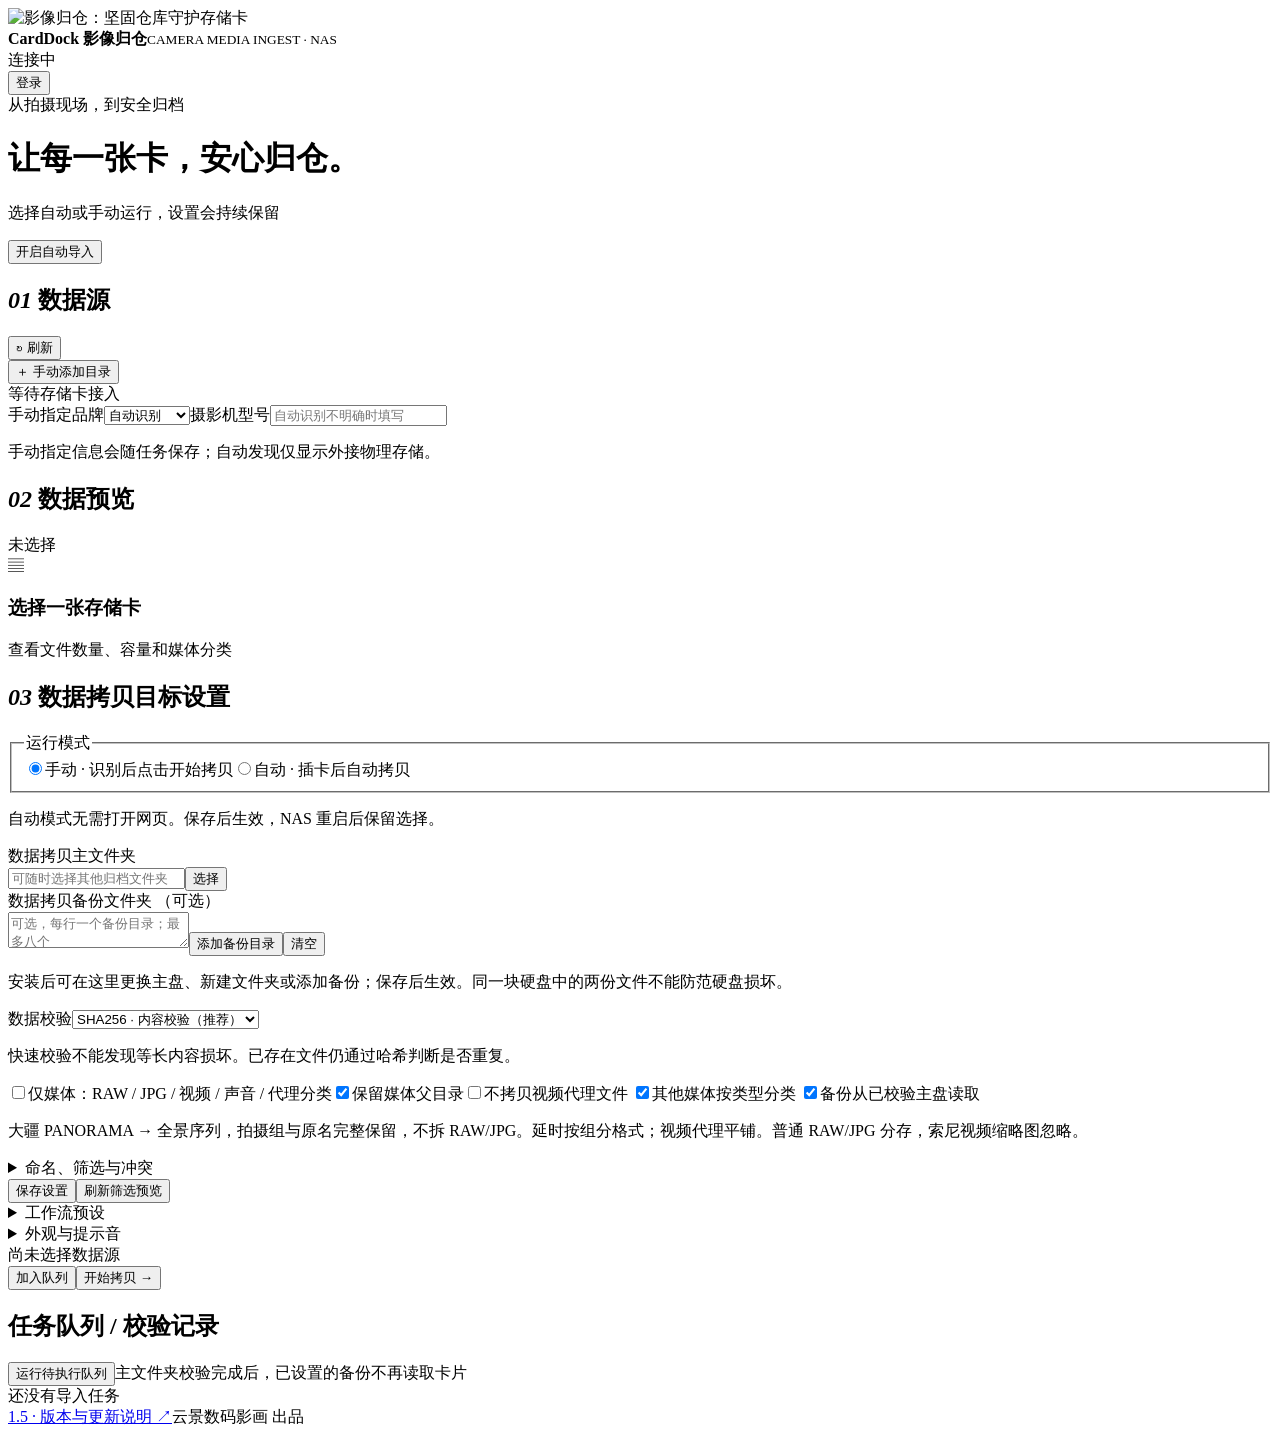
==== app/static/index.html @ 78da8e76 "Discover each NAS shared folders during installation and list granted shares" ====
<!doctype html><html lang="zh-CN"><head><meta charset="UTF-8"><meta name="viewport" content="width=device-width, initial-scale=1"><title>CardDock · 影像归仓</title><link rel="icon" href="/brand.png" type="image/png"><link rel="stylesheet" href="/style.css"></head><body>
<header><img class="logo" src="/brand.png" alt="影像归仓：坚固仓库守护存储卡"><div><b>CardDock <span>影像归仓</span></b><small>CAMERA MEDIA INGEST · NAS</small></div><div class="connection" id="connection">连接中</div><button id="login">登录</button><button id="logout" hidden>退出登录</button><a class="admin-link" hidden href="/access-key" target="_blank" rel="noopener">密钥管理</a></header>
<main><div class="intro"><div><span class="eyebrow">从拍摄现场，到安全归档</span><h1>让每一张卡，安心归仓。</h1><p id="watchStatus">选择自动或手动运行，设置会持续保留</p></div><button class="primary" id="auto">开启自动导入</button></div>
<div id="notice" role="status"></div><section class="workspace">
<article><div class="section-head"><h2><em>01</em> 数据源</h2><button id="refresh">↻ 刷新</button></div><div class="source-actions"><button id="addSource">＋ 手动添加目录</button></div><div id="devices" class="devices"><div class="empty">等待存储卡接入</div></div><div class="source-options"><label>手动指定品牌<select id="brand"><option value="">自动识别</option><option>Sony</option><option>Canon</option><option>Nikon</option><option>Panasonic</option><option>ARRI</option><option>DJI</option><option>GoPro</option><option>Insta360</option><option>Apple</option><option>手动 / 其他</option></select></label><label>摄影机型号<input id="model" placeholder="自动识别不明确时填写"></label><p class="hint">手动指定信息会随任务保存；自动发现仅显示外接物理存储。</p></div></article>
<article><div class="section-head"><h2><em>02</em> 数据预览</h2><span class="badge" id="camera">未选择</span></div><div id="preview" class="preview"><div class="empty"><div class="empty-icon">▤</div><h3>选择一张存储卡</h3><p>查看文件数量、容量和媒体分类</p></div></div></article>
<article><div class="section-head"><h2><em>03</em> 数据拷贝目标设置</h2></div><div class="settings"><fieldset class="run-mode"><legend>运行模式</legend><div class="mode-options"><label><input type="radio" name="runMode" id="modeManual" value="manual" checked><span>手动 · 识别后点击开始拷贝</span></label><label><input type="radio" name="runMode" id="modeAuto" value="auto"><span>自动 · 插卡后自动拷贝</span></label></div></fieldset><p class="hint">自动模式无需打开网页。保存后生效，NAS 重启后保留选择。</p><label>数据拷贝主文件夹<div class="input-row"><input id="primary" placeholder="可随时选择其他归档文件夹"><button id="choosePrimary">选择</button></div></label><label>数据拷贝备份文件夹 <span class="hint">（可选）</span><div class="input-row"><textarea id="backups" rows="2" placeholder="可选，每行一个备份目录；最多八个"></textarea><button id="chooseBackup">添加备份目录</button><button id="clearBackup" type="button">清空</button></div></label><p class="hint">安装后可在这里更换主盘、新建文件夹或添加备份；保存后生效。同一块硬盘中的两份文件不能防范硬盘损坏。</p><div class="flow" id="copyFlow"></div><label>数据校验<select id="verify"><option value="sha256">SHA256 · 内容校验（推荐）</option><option value="xxh64">XXHash64 · 快速内容校验</option><option value="blake3">BLAKE3 · 内容校验</option><option value="md5">MD5 · 兼容旧工作流</option><option value="quick">快速 · 文件数量与体积</option></select></label><p class="hint">快速校验不能发现等长内容损坏。已存在文件仍通过哈希判断是否重复。</p><label class="check"><input type="checkbox" id="media_only">仅媒体：RAW / JPG / 视频 / 声音 / 代理分类</label><label class="check"><input type="checkbox" id="keep_parents" checked>保留媒体父目录</label><label class="check"><input type="checkbox" id="exclude_proxies">不拷贝视频代理文件</label>
<label class="check"><input type="checkbox" id="classify" checked>其他媒体按类型分类</label>
<label class="check"><input type="checkbox" id="backup_from_primary" checked>备份从已校验主盘读取</label>
<p class="hint">大疆 PANORAMA → 全景序列，拍摄组与原名完整保留，不拆 RAW/JPG。延时按组分格式；视频代理平铺。普通 RAW/JPG 分存，索尼视频缩略图忽略。</p>
<details><summary>命名、筛选与冲突</summary><label>项目<input id="project" maxlength="120"></label><div class="input-row"><label>机位<input id="camera_name" maxlength="40"></label><label>卡号<input id="card" maxlength="40"></label></div>
<label>归档目录模板<input id="directory_template" value="{source}"></label><p class="hint">{date} 日期 · {project} 项目 · {device} 设备 · {camera} 机位 · {card} 卡号 · {source} 来源；用 / 分层。示例：{date}{project}{device}机位{camera}卡号{card}</p>
<label>普通文件名模板<input id="filename_template" placeholder="留空保留原名，例如 {original}_{sequence}.{ext}"></label><p class="hint">RAW/JPG 与同名伴随文件共享序号。全景、延时、代理和 RED 容器保持原名。</p>
<label>扩展名筛选<input id="extensions" placeholder="留空全部，例如 DNG,JPG,MP4"></label><div class="input-row"><label>修改日期从<input type="date" id="date_from"></label><label>到<input type="date" id="date_to"></label></div>
<label>同名不同内容<select id="conflict"><option value="keepBoth">保留两份；全景/序列/代理冲突停止</option><option value="skip">跳过冲突并记录未备份项</option><option value="overwrite">覆盖已有目标文件</option></select></label></details>
<div class="input-row"><button id="save">保存设置</button><button id="previewRules">刷新筛选预览</button></div>
<details><summary>工作流预设</summary><label>预设名<input id="presetName" maxlength="80"></label><div class="input-row"><button id="presetSave">保存预设</button><button id="presetLoad">应用预设</button><button id="presetExport">导出设置</button></div><label>导入设置<input id="presetImport" type="file" accept="application/json,.json"></label><select id="presetList"><option value="">选择已保存的预设</option></select></details>
<details><summary>外观与提示音</summary><label>外观<select id="theme"><option value="light">浅色</option><option value="dark">墨绿色</option><option value="system">跟随系统</option></select></label><label class="check"><input type="checkbox" id="completionSound">任务结束提示音（网页保持打开）</label><button id="soundTest">试听</button><p class="hint">浏览器提示音受静音与自动播放设置影响；后台自动导入不依赖网页。</p></details></div><div class="start-area"><span id="selected">尚未选择数据源</span><div><button id="enqueue">加入队列</button><button class="primary" id="start">开始拷贝 →</button></div></div></article>
</section><section class="history"><div class="section-head"><h2>任务队列 <span class="muted">/ 校验记录</span></h2><button id="runQueue">运行待执行队列</button><span class="hint">主文件夹校验完成后，已设置的备份不再读取卡片</span></div><div id="jobs" class="jobs"><div class="empty">还没有导入任务</div></div></section><footer><a href="/version" target="_blank" rel="noopener">1.5 · 版本与更新说明 ↗</a><span class="producer">云景数码影画 出品</span></footer></main>
<dialog id="initialSetup" aria-labelledby="setupTitle"><h2 id="setupTitle">先设置拷贝目录</h2><p class="hint">选择素材归档的位置，再按需要添加备份。以后可以在“数据拷贝目标设置”中更改。</p><label for="setupPrimary">拷贝主目录</label><div class="input-row"><input id="setupPrimary" readonly aria-describedby="setupError"><button id="setupChoosePrimary" type="button">选择目录</button></div><label for="setupBackups">备份拷贝目录 <span class="hint">（可选，留空则只拷贝主目录）</span></label><div class="input-row"><textarea id="setupBackups" rows="2" readonly aria-describedby="setupError"></textarea><button id="setupChooseBackup" type="button">添加备份</button><button id="setupClearBackup" type="button">清空</button></div><p class="hint">默认目录可以直接使用。正式备份请放在独立磁盘或设备上。</p><p id="setupError" class="error" role="alert"></p><button id="setupSave" type="button" class="primary">保存并进入</button></dialog><dialog id="authDialog"><h2 id="authTitle">登录影像归仓</h2><p class="hint" id="authHint">请输入 Docker 项目中设置的登录密码：至少8位，最多256位，无需用户名。</p><label><span id="authLabel">登录密码</span><input type="password" id="authToken" autocomplete="current-password" aria-describedby="authHint authError"></label><p id="authError" class="error" role="alert" aria-live="polite"></p><button class="primary" id="authSubmit">登录</button><button id="authClose">取消</button></dialog><dialog id="browser"><div class="section-head"><h2 id="browserTitle">选择 NAS 目录</h2><button id="closeBrowser">关闭</button></div><p class="hint" id="browseHelp">这里只显示程序已开放的位置。先点击下方位置，再选择文件夹并点击“使用当前目录”。</p><input id="browsePath" placeholder="输入已开放位置内的路径，或点击下方位置"><div class="input-row"><button id="browseGo" disabled>前往路径</button><button id="browseUp">上一级</button><button id="browseRoot">所有存储区</button><button class="primary" id="browseUse">使用当前目录</button></div><div id="newFolderRow" class="input-row"><input id="newFolderName" placeholder="新文件夹名称"><button id="newFolder">新建文件夹</button></div><p id="browseError" class="error" role="status"></p><div id="directories"></div></dialog><script src="/app.js"></script></body></html>
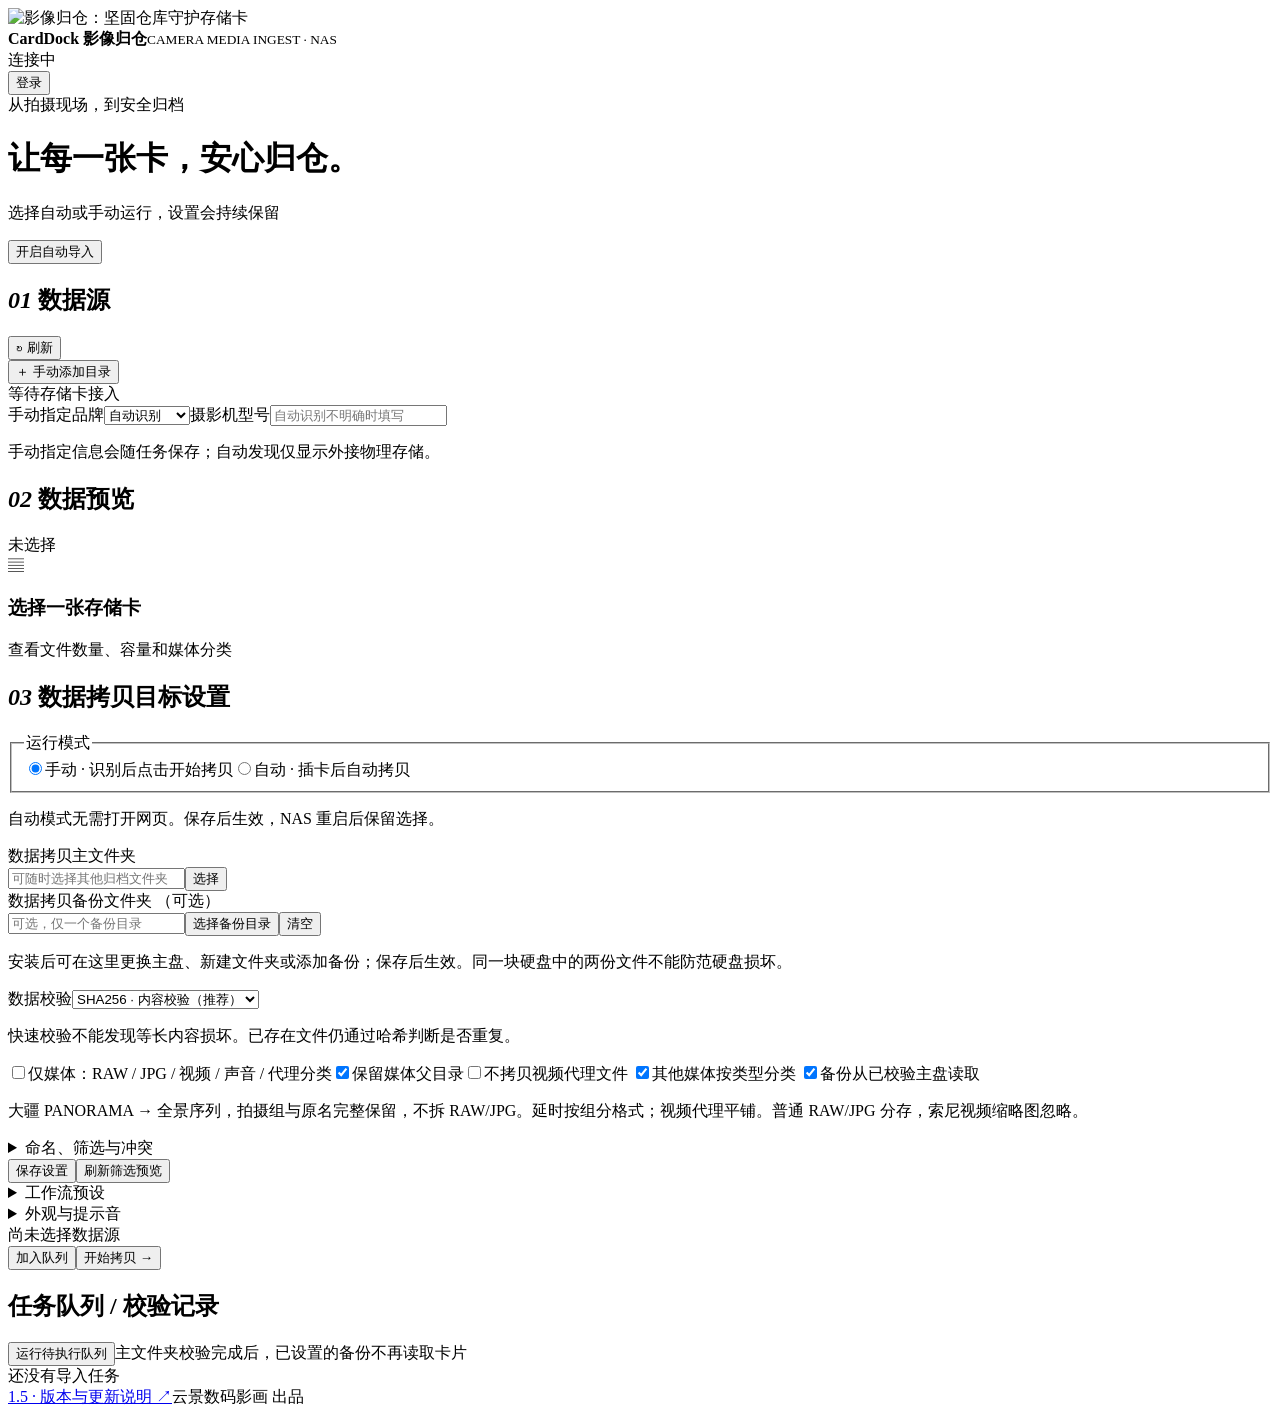
==== commit 9b9c0586: "Limit NAS to one optional backup directory" ====
--- a/app/static/index.html
+++ b/app/static/index.html
@@ -4,7 +4,7 @@
 <div id="notice" role="status"></div><section class="workspace">
 <article><div class="section-head"><h2><em>01</em> 数据源</h2><button id="refresh">↻ 刷新</button></div><div class="source-actions"><button id="addSource">＋ 手动添加目录</button></div><div id="devices" class="devices"><div class="empty">等待存储卡接入</div></div><div class="source-options"><label>手动指定品牌<select id="brand"><option value="">自动识别</option><option>Sony</option><option>Canon</option><option>Nikon</option><option>Panasonic</option><option>ARRI</option><option>DJI</option><option>GoPro</option><option>Insta360</option><option>Apple</option><option>手动 / 其他</option></select></label><label>摄影机型号<input id="model" placeholder="自动识别不明确时填写"></label><p class="hint">手动指定信息会随任务保存；自动发现仅显示外接物理存储。</p></div></article>
 <article><div class="section-head"><h2><em>02</em> 数据预览</h2><span class="badge" id="camera">未选择</span></div><div id="preview" class="preview"><div class="empty"><div class="empty-icon">▤</div><h3>选择一张存储卡</h3><p>查看文件数量、容量和媒体分类</p></div></div></article>
-<article><div class="section-head"><h2><em>03</em> 数据拷贝目标设置</h2></div><div class="settings"><fieldset class="run-mode"><legend>运行模式</legend><div class="mode-options"><label><input type="radio" name="runMode" id="modeManual" value="manual" checked><span>手动 · 识别后点击开始拷贝</span></label><label><input type="radio" name="runMode" id="modeAuto" value="auto"><span>自动 · 插卡后自动拷贝</span></label></div></fieldset><p class="hint">自动模式无需打开网页。保存后生效，NAS 重启后保留选择。</p><label>数据拷贝主文件夹<div class="input-row"><input id="primary" placeholder="可随时选择其他归档文件夹"><button id="choosePrimary">选择</button></div></label><label>数据拷贝备份文件夹 <span class="hint">（可选）</span><div class="input-row"><textarea id="backups" rows="2" placeholder="可选，每行一个备份目录；最多八个"></textarea><button id="chooseBackup">添加备份目录</button><button id="clearBackup" type="button">清空</button></div></label><p class="hint">安装后可在这里更换主盘、新建文件夹或添加备份；保存后生效。同一块硬盘中的两份文件不能防范硬盘损坏。</p><div class="flow" id="copyFlow"></div><label>数据校验<select id="verify"><option value="sha256">SHA256 · 内容校验（推荐）</option><option value="xxh64">XXHash64 · 快速内容校验</option><option value="blake3">BLAKE3 · 内容校验</option><option value="md5">MD5 · 兼容旧工作流</option><option value="quick">快速 · 文件数量与体积</option></select></label><p class="hint">快速校验不能发现等长内容损坏。已存在文件仍通过哈希判断是否重复。</p><label class="check"><input type="checkbox" id="media_only">仅媒体：RAW / JPG / 视频 / 声音 / 代理分类</label><label class="check"><input type="checkbox" id="keep_parents" checked>保留媒体父目录</label><label class="check"><input type="checkbox" id="exclude_proxies">不拷贝视频代理文件</label>
+<article><div class="section-head"><h2><em>03</em> 数据拷贝目标设置</h2></div><div class="settings"><fieldset class="run-mode"><legend>运行模式</legend><div class="mode-options"><label><input type="radio" name="runMode" id="modeManual" value="manual" checked><span>手动 · 识别后点击开始拷贝</span></label><label><input type="radio" name="runMode" id="modeAuto" value="auto"><span>自动 · 插卡后自动拷贝</span></label></div></fieldset><p class="hint">自动模式无需打开网页。保存后生效，NAS 重启后保留选择。</p><label>数据拷贝主文件夹<div class="input-row"><input id="primary" placeholder="可随时选择其他归档文件夹"><button id="choosePrimary">选择</button></div></label><label>数据拷贝备份文件夹 <span class="hint">（可选）</span><div class="input-row"><input id="backups" placeholder="可选，仅一个备份目录"><button id="chooseBackup">选择备份目录</button><button id="clearBackup" type="button">清空</button></div></label><p class="hint">安装后可在这里更换主盘、新建文件夹或添加备份；保存后生效。同一块硬盘中的两份文件不能防范硬盘损坏。</p><div class="flow" id="copyFlow"></div><label>数据校验<select id="verify"><option value="sha256">SHA256 · 内容校验（推荐）</option><option value="xxh64">XXHash64 · 快速内容校验</option><option value="blake3">BLAKE3 · 内容校验</option><option value="md5">MD5 · 兼容旧工作流</option><option value="quick">快速 · 文件数量与体积</option></select></label><p class="hint">快速校验不能发现等长内容损坏。已存在文件仍通过哈希判断是否重复。</p><label class="check"><input type="checkbox" id="media_only">仅媒体：RAW / JPG / 视频 / 声音 / 代理分类</label><label class="check"><input type="checkbox" id="keep_parents" checked>保留媒体父目录</label><label class="check"><input type="checkbox" id="exclude_proxies">不拷贝视频代理文件</label>
 <label class="check"><input type="checkbox" id="classify" checked>其他媒体按类型分类</label>
 <label class="check"><input type="checkbox" id="backup_from_primary" checked>备份从已校验主盘读取</label>
 <p class="hint">大疆 PANORAMA → 全景序列，拍摄组与原名完整保留，不拆 RAW/JPG。延时按组分格式；视频代理平铺。普通 RAW/JPG 分存，索尼视频缩略图忽略。</p>
@@ -17,4 +17,4 @@
 <details><summary>工作流预设</summary><label>预设名<input id="presetName" maxlength="80"></label><div class="input-row"><button id="presetSave">保存预设</button><button id="presetLoad">应用预设</button><button id="presetExport">导出设置</button></div><label>导入设置<input id="presetImport" type="file" accept="application/json,.json"></label><select id="presetList"><option value="">选择已保存的预设</option></select></details>
 <details><summary>外观与提示音</summary><label>外观<select id="theme"><option value="light">浅色</option><option value="dark">墨绿色</option><option value="system">跟随系统</option></select></label><label class="check"><input type="checkbox" id="completionSound">任务结束提示音（网页保持打开）</label><button id="soundTest">试听</button><p class="hint">浏览器提示音受静音与自动播放设置影响；后台自动导入不依赖网页。</p></details></div><div class="start-area"><span id="selected">尚未选择数据源</span><div><button id="enqueue">加入队列</button><button class="primary" id="start">开始拷贝 →</button></div></div></article>
 </section><section class="history"><div class="section-head"><h2>任务队列 <span class="muted">/ 校验记录</span></h2><button id="runQueue">运行待执行队列</button><span class="hint">主文件夹校验完成后，已设置的备份不再读取卡片</span></div><div id="jobs" class="jobs"><div class="empty">还没有导入任务</div></div></section><footer><a href="/version" target="_blank" rel="noopener">1.5 · 版本与更新说明 ↗</a><span class="producer">云景数码影画 出品</span></footer></main>
-<dialog id="initialSetup" aria-labelledby="setupTitle"><h2 id="setupTitle">先设置拷贝目录</h2><p class="hint">选择素材归档的位置，再按需要添加备份。以后可以在“数据拷贝目标设置”中更改。</p><label for="setupPrimary">拷贝主目录</label><div class="input-row"><input id="setupPrimary" readonly aria-describedby="setupError"><button id="setupChoosePrimary" type="button">选择目录</button></div><label for="setupBackups">备份拷贝目录 <span class="hint">（可选，留空则只拷贝主目录）</span></label><div class="input-row"><textarea id="setupBackups" rows="2" readonly aria-describedby="setupError"></textarea><button id="setupChooseBackup" type="button">添加备份</button><button id="setupClearBackup" type="button">清空</button></div><p class="hint">默认目录可以直接使用。正式备份请放在独立磁盘或设备上。</p><p id="setupError" class="error" role="alert"></p><button id="setupSave" type="button" class="primary">保存并进入</button></dialog><dialog id="authDialog"><h2 id="authTitle">登录影像归仓</h2><p class="hint" id="authHint">请输入 Docker 项目中设置的登录密码：至少8位，最多256位，无需用户名。</p><label><span id="authLabel">登录密码</span><input type="password" id="authToken" autocomplete="current-password" aria-describedby="authHint authError"></label><p id="authError" class="error" role="alert" aria-live="polite"></p><button class="primary" id="authSubmit">登录</button><button id="authClose">取消</button></dialog><dialog id="browser"><div class="section-head"><h2 id="browserTitle">选择 NAS 目录</h2><button id="closeBrowser">关闭</button></div><p class="hint" id="browseHelp">这里只显示程序已开放的位置。先点击下方位置，再选择文件夹并点击“使用当前目录”。</p><input id="browsePath" placeholder="输入已开放位置内的路径，或点击下方位置"><div class="input-row"><button id="browseGo" disabled>前往路径</button><button id="browseUp">上一级</button><button id="browseRoot">所有存储区</button><button class="primary" id="browseUse">使用当前目录</button></div><div id="newFolderRow" class="input-row"><input id="newFolderName" placeholder="新文件夹名称"><button id="newFolder">新建文件夹</button></div><p id="browseError" class="error" role="status"></p><div id="directories"></div></dialog><script src="/app.js"></script></body></html>
+<dialog id="initialSetup" aria-labelledby="setupTitle"><h2 id="setupTitle">先设置拷贝目录</h2><p class="hint">选择素材归档的位置，再按需要添加备份。以后可以在“数据拷贝目标设置”中更改。</p><label for="setupPrimary">拷贝主目录</label><div class="input-row"><input id="setupPrimary" readonly aria-describedby="setupError"><button id="setupChoosePrimary" type="button">选择目录</button></div><label for="setupBackups">备份拷贝目录 <span class="hint">（仅一个，留空则只拷贝主目录）</span></label><div class="input-row"><input id="setupBackups" readonly placeholder="可选，仅一个备份目录" aria-describedby="setupError"><button id="setupChooseBackup" type="button">选择备份</button><button id="setupClearBackup" type="button">清空</button></div><p class="hint">默认目录可以直接使用。正式备份请放在独立磁盘或设备上。</p><p id="setupError" class="error" role="alert"></p><button id="setupSave" type="button" class="primary">保存并进入</button></dialog><dialog id="authDialog"><h2 id="authTitle">登录影像归仓</h2><p class="hint" id="authHint">请输入 Docker 项目中设置的登录密码：至少8位，最多256位，无需用户名。</p><label><span id="authLabel">登录密码</span><input type="password" id="authToken" autocomplete="current-password" aria-describedby="authHint authError"></label><p id="authError" class="error" role="alert" aria-live="polite"></p><button class="primary" id="authSubmit">登录</button><button id="authClose">取消</button></dialog><dialog id="browser"><div class="section-head"><h2 id="browserTitle">选择 NAS 目录</h2><button id="closeBrowser">关闭</button></div><p class="hint" id="browseHelp">这里只显示程序已开放的位置。先点击下方位置，再选择文件夹并点击“使用当前目录”。</p><input id="browsePath" placeholder="输入已开放位置内的路径，或点击下方位置"><div class="input-row"><button id="browseGo" disabled>前往路径</button><button id="browseUp">上一级</button><button id="browseRoot">所有存储区</button><button class="primary" id="browseUse">使用当前目录</button></div><div id="newFolderRow" class="input-row"><input id="newFolderName" placeholder="新文件夹名称"><button id="newFolder">新建文件夹</button></div><p id="browseError" class="error" role="status"></p><div id="directories"></div></dialog><script src="/app.js"></script></body></html>
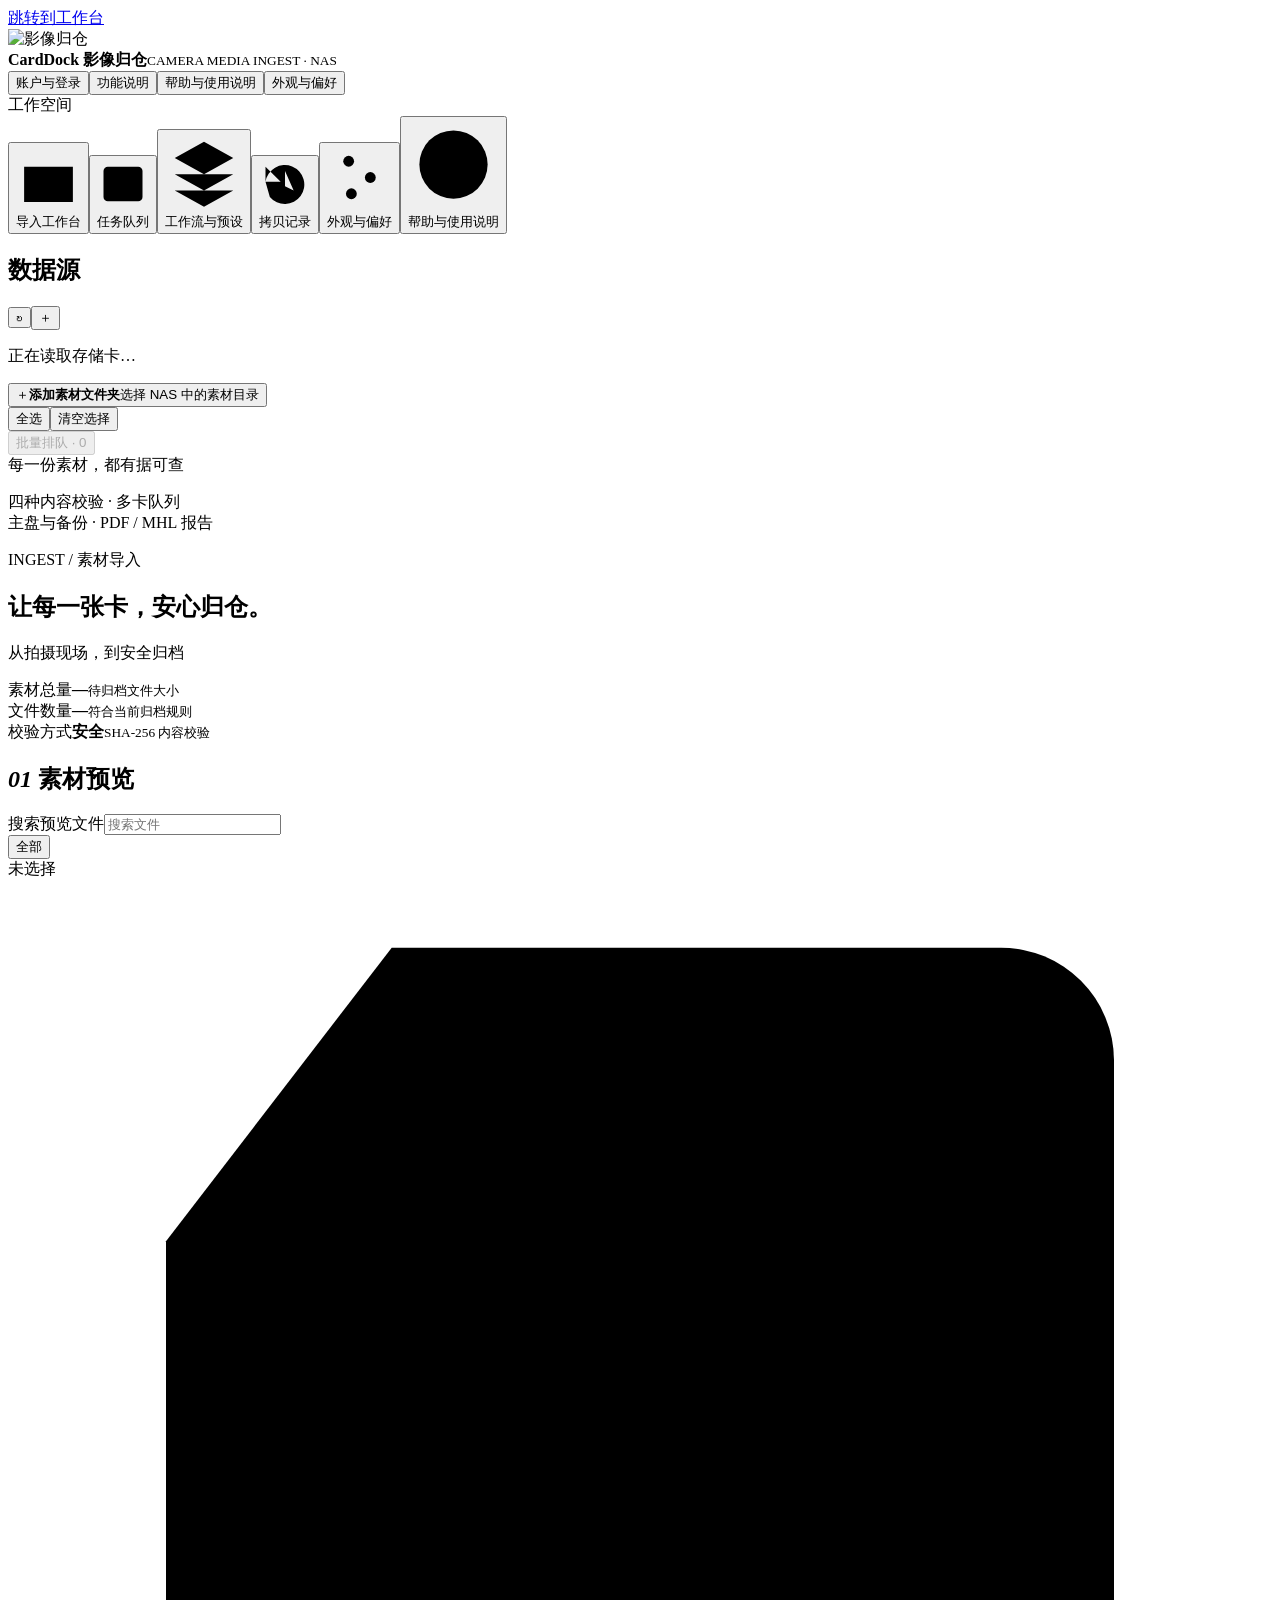
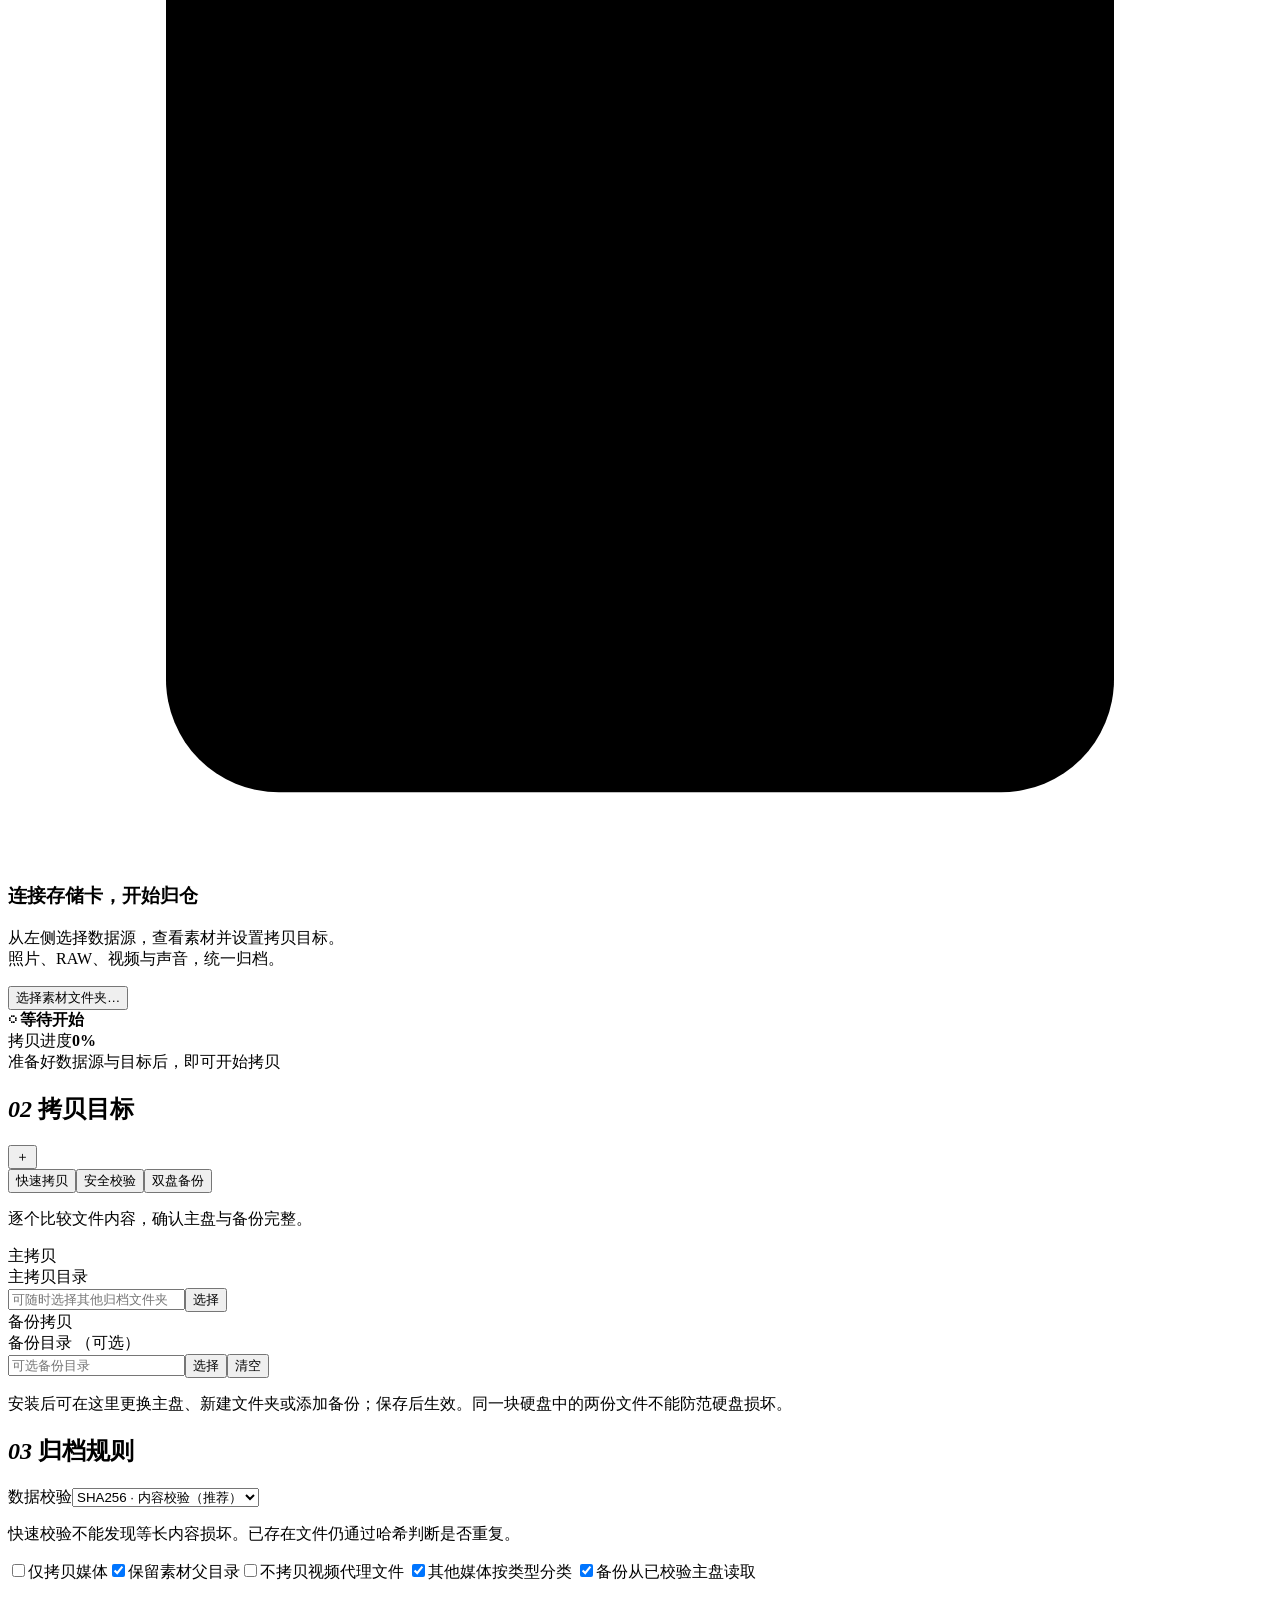
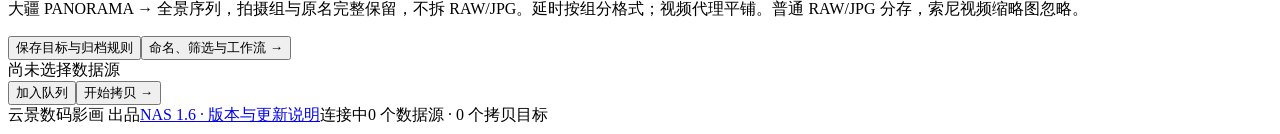
==== commit 2fd7b4f1: "Align NAS workspace with Mac and grant native reader discovery" ====
--- a/app/static/index.html
+++ b/app/static/index.html
@@ -1,20 +1,24 @@
-<!doctype html><html lang="zh-CN"><head><meta charset="UTF-8"><meta name="viewport" content="width=device-width, initial-scale=1"><title>CardDock · 影像归仓</title><link rel="icon" href="/brand.png" type="image/png"><link rel="stylesheet" href="/style.css"></head><body>
-<header><img class="logo" src="/brand.png" alt="影像归仓：坚固仓库守护存储卡"><div><b>CardDock <span>影像归仓</span></b><small>CAMERA MEDIA INGEST · NAS</small></div><div class="connection" id="connection">连接中</div><button id="login">登录</button><button id="logout" hidden>退出登录</button><a class="admin-link" hidden href="/access-key" target="_blank" rel="noopener">密钥管理</a></header>
-<main><div class="intro"><div><span class="eyebrow">从拍摄现场，到安全归档</span><h1>让每一张卡，安心归仓。</h1><p id="watchStatus">选择自动或手动运行，设置会持续保留</p></div><button class="primary" id="auto">开启自动导入</button></div>
-<div id="notice" role="status"></div><section class="workspace">
-<article><div class="section-head"><h2><em>01</em> 数据源</h2><button id="refresh">↻ 刷新</button></div><div class="source-actions"><button id="addSource">＋ 手动添加目录</button></div><div id="devices" class="devices"><div class="empty">等待存储卡接入</div></div><div class="source-options"><label>手动指定品牌<select id="brand"><option value="">自动识别</option><option>Sony</option><option>Canon</option><option>Nikon</option><option>Panasonic</option><option>ARRI</option><option>DJI</option><option>GoPro</option><option>Insta360</option><option>Apple</option><option>手动 / 其他</option></select></label><label>摄影机型号<input id="model" placeholder="自动识别不明确时填写"></label><p class="hint">手动指定信息会随任务保存；自动发现仅显示外接物理存储。</p></div></article>
-<article><div class="section-head"><h2><em>02</em> 数据预览</h2><span class="badge" id="camera">未选择</span></div><div id="preview" class="preview"><div class="empty"><div class="empty-icon">▤</div><h3>选择一张存储卡</h3><p>查看文件数量、容量和媒体分类</p></div></div></article>
-<article><div class="section-head"><h2><em>03</em> 数据拷贝目标设置</h2></div><div class="settings"><fieldset class="run-mode"><legend>运行模式</legend><div class="mode-options"><label><input type="radio" name="runMode" id="modeManual" value="manual" checked><span>手动 · 识别后点击开始拷贝</span></label><label><input type="radio" name="runMode" id="modeAuto" value="auto"><span>自动 · 插卡后自动拷贝</span></label></div></fieldset><p class="hint">自动模式无需打开网页。保存后生效，NAS 重启后保留选择。</p><label>数据拷贝主文件夹<div class="input-row"><input id="primary" placeholder="可随时选择其他归档文件夹"><button id="choosePrimary">选择</button></div></label><label>数据拷贝备份文件夹 <span class="hint">（可选）</span><div class="input-row"><input id="backups" placeholder="可选，仅一个备份目录"><button id="chooseBackup">选择备份目录</button><button id="clearBackup" type="button">清空</button></div></label><p class="hint">安装后可在这里更换主盘、新建文件夹或添加备份；保存后生效。同一块硬盘中的两份文件不能防范硬盘损坏。</p><div class="flow" id="copyFlow"></div><label>数据校验<select id="verify"><option value="sha256">SHA256 · 内容校验（推荐）</option><option value="xxh64">XXHash64 · 快速内容校验</option><option value="blake3">BLAKE3 · 内容校验</option><option value="md5">MD5 · 兼容旧工作流</option><option value="quick">快速 · 文件数量与体积</option></select></label><p class="hint">快速校验不能发现等长内容损坏。已存在文件仍通过哈希判断是否重复。</p><label class="check"><input type="checkbox" id="media_only">仅媒体：RAW / JPG / 视频 / 声音 / 代理分类</label><label class="check"><input type="checkbox" id="keep_parents" checked>保留媒体父目录</label><label class="check"><input type="checkbox" id="exclude_proxies">不拷贝视频代理文件</label>
+<!doctype html><html lang="zh-CN"><head><meta charset="UTF-8"><meta name="viewport" content="width=device-width,initial-scale=1"><meta name="description" content="CardDock 影像归仓 NAS：识别存储卡，校验归档，主盘与备份统一管理。"><title>CardDock · 影像归仓</title><link rel="icon" href="/brand.png" type="image/png"><link rel="stylesheet" href="/style.css"></head><body data-view="ingest"><a class="skip-link" href="#workbench">跳转到工作台</a>
+<header><img class="logo" src="/brand.png" alt="影像归仓"><div class="wordmark"><b>CardDock <span>影像归仓</span></b><small>CAMERA MEDIA INGEST · NAS</small></div><nav class="header-links" aria-label="快捷入口"><button id="login">账户与登录</button><button data-view="help">功能说明</button><button data-view="help">帮助与使用说明</button><button data-view="preferences">外观与偏好</button><button id="logout" hidden>退出登录</button><a class="admin-link" hidden href="/access-key" target="_blank" rel="noopener">密钥管理</a></nav></header>
+<div id="notice" role="status"></div><div class="app-shell">
+<aside class="sidebar"><div class="eyebrow sidebar-caption">工作空间</div><nav class="workspace-nav" aria-label="工作空间"><button type="button" data-view="ingest" class="active" aria-current="page"><svg viewBox="0 0 24 24" aria-hidden="true"><path d="M12 3v12m-4-4 4 4 4-4M5 8H3v13h18V8h-2"/></svg><span>导入工作台</span></button><button type="button" data-view="queue"><svg viewBox="0 0 24 24" aria-hidden="true"><rect x="3" y="4" width="18" height="16" rx="2"/><path d="M7 8h1m3 0h6M7 12h1m3 0h6M7 16h1m3 0h6"/></svg><span>任务队列</span></button><button type="button" data-view="workflow"><svg viewBox="0 0 24 24" aria-hidden="true"><path d="m3 8 9-5 9 5-9 5-9-5Zm0 5 9 5 9-5M3 18l9 5 9-5"/></svg><span>工作流与预设</span></button><button type="button" data-view="history"><svg viewBox="0 0 24 24" aria-hidden="true"><path d="M3 11a9 9 0 1 1 2 7M3 4v7h7m2-5v7l4 2"/></svg><span>拷贝记录</span></button><button type="button" data-view="preferences"><svg viewBox="0 0 24 24" aria-hidden="true"><path d="M3 6h18M3 12h18M3 18h18"/><circle cx="8" cy="6" r="2"/><circle cx="16" cy="12" r="2"/><circle cx="9" cy="18" r="2"/></svg><span>外观与偏好</span></button><button type="button" data-view="help"><svg viewBox="0 0 24 24" aria-hidden="true"><circle cx="12" cy="12" r="9"/><path d="M9 9a3 3 0 0 1 6 0c0 2-3 2-3 4m0 3h.01"/></svg><span>帮助与使用说明</span></button></nav><div class="sidebar-source"><div class="section-head"><h2>数据源</h2><button id="refresh" class="icon-button" title="刷新存储卡" aria-label="刷新存储卡">↻</button><button id="addSource" class="icon-button" title="添加素材文件夹" aria-label="添加素材文件夹">＋</button></div><p id="sourceStatus" class="hint" aria-live="polite">正在读取存储卡…</p><div id="devices" class="devices"></div><button id="addSourceTile" class="add-source"><span class="folder-mark">＋</span><b>添加素材文件夹</b><span>选择 NAS 中的素材目录</span></button><div class="batch-tools"><button id="selectAll">全选</button><button id="clearSelection">清空选择</button></div><button id="batchQueue" class="batch-button" disabled>批量排队 · 0</button></div><div class="assurance"><span>每一份素材，都有据可查</span><p>四种内容校验 · 多卡队列<br>主盘与备份 · PDF / MHL 报告</p></div></aside>
+<main id="workbench" tabindex="-1"><section id="ingestPanel" class="view-panel"><div class="hero"><span class="eyebrow">INGEST / 素材导入</span><h1>让每一张卡，安心归仓。</h1><p>从拍摄现场，到安全归档</p></div><div class="summary-strip"><div><span>素材总量</span><b id="summaryBytes">—</b><small>待归档文件大小</small></div><div><span>文件数量</span><b id="summaryCount">—</b><small>符合当前归档规则</small></div><div><span>校验方式</span><b id="summaryVerify">安全</b><small id="summaryVerifyHint">SHA-256 内容校验</small></div></div>
+<section class="preview-section"><div class="section-head"><h2><em>01</em> 素材预览</h2><label class="search-label"><span class="visually-hidden">搜索预览文件</span><input id="fileSearch" type="search" placeholder="搜索文件"></label></div><div class="filter-bar" id="fileFilters"><button data-category="" class="active">全部</button></div><div class="source-heading"><span class="badge" id="camera">未选择</span></div><div id="preview" class="preview"><div class="empty"><div class="sd-illustration"><svg viewBox="0 0 56 70" aria-hidden="true"><path d="M17 3h27a5 5 0 0 1 5 5v54a5 5 0 0 1-5 5H12a5 5 0 0 1-5-5V16L17 3Z"/><path d="M21 8v15m6-15v15m6-15v15m6-15v15"/></svg></div><h3>连接存储卡，开始归仓</h3><p>从左侧选择数据源，查看素材并设置拷贝目标。<br>照片、RAW、视频与声音，统一归档。</p><button id="emptyChooseSource" class="soft-button">选择素材文件夹…</button></div></div></section>
+<section class="live-progress" aria-label="当前任务进度"><div class="progress-top"><b id="liveStage">◌ 等待开始</b><span id="liveSpeed"></span><div id="liveControls" hidden><button id="livePause">暂停</button><button id="liveStop">停止</button></div></div><div class="progress-caption"><span id="liveLabel">拷贝进度</span><b id="livePercent">0%</b></div><div class="progress" role="progressbar" aria-label="当前阶段" aria-valuemin="0" aria-valuemax="100" aria-valuenow="0"><div id="liveBar"></div></div><div class="progress-bottom"><span id="liveFile">准备好数据源与目标后，即可开始拷贝</span><span id="liveCount"></span></div></section></section>
+<section id="historyPanel" class="view-panel content-panel" hidden><div class="section-head"><div><span class="eyebrow">TASKS / 任务管理</span><h1 id="historyTitle">任务队列</h1></div><button id="runQueue">运行待执行队列</button></div><p class="hint">每项任务单独保留规则与校验结果。删除记录不会删除素材。</p><div id="jobs" class="jobs"><div class="empty">还没有导入任务</div></div></section>
+<section id="workflowPanel" class="view-panel content-panel" hidden><span class="eyebrow">WORKFLOW / 工作流与预设</span><h1>工作流与预设</h1><p class="hint">设置命名、筛选和设备信息；预设应用后保持自动导入关闭。</p><div class="source-options"><label>手动指定品牌<select id="brand"><option value="">自动识别</option><option>Sony</option><option>Canon</option><option>Nikon</option><option>Panasonic</option><option>ARRI</option><option>DJI</option><option>GoPro</option><option>Insta360</option><option>Apple</option><option>手动 / 其他</option></select></label><label>摄影机型号<input id="model" placeholder="自动识别不明确时填写"></label><p class="hint">手动指定信息会随任务保存；自动发现仅显示外接物理存储。</p></div><details open><summary>命名、筛选与冲突</summary><label>项目<input id="project" maxlength="120"></label><div class="input-row"><label>机位<input id="camera_name" maxlength="40"></label><label>卡号<input id="card" maxlength="40"></label></div>
+<label>归档目录模板<input id="directory_template" value="{source}"></label><p class="hint">{date} 日期 · {project} 项目 · {device} 设备 · {camera} 机位 · {card} 卡号 · {source} 来源；用 / 分层。示例：{date}{project}{device}机位{camera}卡号{card}</p>
+<label>普通文件名模板<input id="filename_template" placeholder="留空保留原名，例如 {original}_{sequence}.{ext}"></label><p class="hint">RAW/JPG 与同名伴随文件共享序号。全景、延时、代理和 RED 容器保持原名。</p>
+<label>扩展名筛选<input id="extensions" placeholder="留空全部，例如 DNG,JPG,MP4"></label><div class="input-row"><label>修改日期从<input type="date" id="date_from"></label><label>到<input type="date" id="date_to"></label></div>
+<label>同名不同内容<select id="conflict"><option value="keepBoth">保留两份；全景/序列/代理冲突停止</option><option value="skip">跳过冲突并记录未备份项</option><option value="overwrite">覆盖已有目标文件</option></select></label></details><div class="input-row"><button id="save">保存设置</button><button id="previewRules">刷新筛选预览</button></div><details open><summary>工作流预设</summary><label>预设名<input id="presetName" maxlength="80"></label><div class="input-row"><button id="presetSave">保存预设</button><button id="presetLoad">应用预设</button><button id="presetExport">导出设置</button></div><label>导入设置<input id="presetImport" type="file" accept="application/json,.json"></label><select id="presetList"><option value="">选择已保存的预设</option></select></details></section>
+<section id="preferencesPanel" class="view-panel content-panel" hidden><span class="eyebrow">PREFERENCES / 外观与偏好</span><h1>外观与偏好</h1><details open><summary>外观与提示音</summary><label>外观<select id="theme"><option value="light">浅色</option><option value="dark">墨绿色</option><option value="system">跟随系统</option></select></label><label class="check"><input type="checkbox" id="completionSound">任务结束提示音（网页保持打开）</label><button id="soundTest">试听</button><p class="hint">浏览器提示音受静音与自动播放设置影响；后台自动导入不依赖网页。</p></details><section class="nas-options"><h2>NAS 自动导入</h2><fieldset class="run-mode"><legend>运行模式</legend><div class="mode-options"><label><input type="radio" name="runMode" id="modeManual" value="manual" checked><span>手动 · 识别后点击开始拷贝</span></label><label><input type="radio" name="runMode" id="modeAuto" value="auto"><span>自动 · 插卡后自动拷贝</span></label></div></fieldset><p class="hint">自动模式无需打开网页。保存后生效，NAS 重启后保留选择。</p><button id="saveAutoMode" class="soft-button">保存运行模式</button> <button id="auto" class="primary">开启自动导入</button><p class="hint" id="watchStatus">等待存储卡接入</p><p class="hint">开启后会导入当前与新接入的已识别存储卡，无需保持网页打开。</p></section></section>
+<section id="helpPanel" class="view-panel content-panel" hidden><span class="eyebrow">HELP / 使用说明</span><h1>连接存储卡，完成归档</h1><ol class="help-steps"><li><h2>选择数据源</h2><p>将读卡器接入 NAS，等 NAS 文件管理器显示外接存储后，点击左侧刷新。也可点击“添加素材文件夹”进入读卡器或共享目录。</p><p>如果 NAS 能看到卡而这里看不到，请按安装说明运行目录授权工具，给容器开放读卡器父目录。单纯更新镜像不会新增已有项目的目录映射。</p></li><li><h2>设置主目录与可选备份</h2><p>右侧选择一个主拷贝目录，按需设置一个备份目录。备份放在另一块硬盘或设备上，才能防范单盘故障。</p></li><li><h2>选择校验并开始</h2><p>安全校验比较文件内容；快速拷贝只复核文件大小。拷贝与校验分阶段计数。任务完成后核对报告，再在 NAS 中安全弹出设备。</p></li></ol><h2>NAS 与 Mac 的区别</h2><p>NAS 版从 NAS 本机读取素材和目录，不能通过浏览器选择电脑本地读卡器。设备弹出与挂载由 NAS 系统管理；自动导入可在“外观与偏好”中设置。</p><p>大疆 PANORAMA 作为“全景序列”完整归档，保留拍摄组与组内文件，不拆 RAW/JPG。</p><a href="/version" target="_blank" rel="noopener">版本与功能说明 ↗</a></section>
+</main><aside class="destination" id="destinationPanel"><div class="destination-scroll"><div class="section-head"><h2><em>02</em> 拷贝目标</h2><button id="targetAdd" class="icon-button" aria-label="选择备份目录">＋</button></div><div class="copy-modes" role="group" aria-label="拷贝方式"><button data-copy-mode="quick">快速拷贝</button><button data-copy-mode="safe" class="active">安全校验</button><button data-copy-mode="dual">双盘备份</button></div><p id="modeHint" class="hint">逐个比较文件内容，确认主盘与备份完整。</p><div class="target-card"><div class="target-name" id="primaryName">主拷贝</div><label>主拷贝目录<div class="input-row"><input id="primary" placeholder="可随时选择其他归档文件夹"><button id="choosePrimary">选择</button></div></label></div><div class="target-card backup-card"><div class="target-name" id="backupName">备份拷贝</div><label>备份目录 <span class="hint">（可选）</span><div class="input-row"><input id="backups" placeholder="可选备份目录"><button id="chooseBackup">选择</button><button id="clearBackup" type="button">清空</button></div></label></div><p class="hint">安装后可在这里更换主盘、新建文件夹或添加备份；保存后生效。同一块硬盘中的两份文件不能防范硬盘损坏。</p><div class="flow" id="copyFlow"></div><div class="rules-section"><h2><em>03</em> 归档规则</h2><label>数据校验<select id="verify"><option value="sha256">SHA256 · 内容校验（推荐）</option><option value="xxh64">XXHash64 · 快速内容校验</option><option value="blake3">BLAKE3 · 内容校验</option><option value="md5">MD5 · 兼容旧工作流</option><option value="quick">快速 · 文件数量与体积</option></select></label><p class="hint">快速校验不能发现等长内容损坏。已存在文件仍通过哈希判断是否重复。</p><label class="check"><input type="checkbox" id="media_only">仅拷贝媒体</label><label class="check"><input type="checkbox" id="keep_parents" checked>保留素材父目录</label><label class="check"><input type="checkbox" id="exclude_proxies">不拷贝视频代理文件</label>
 <label class="check"><input type="checkbox" id="classify" checked>其他媒体按类型分类</label>
 <label class="check"><input type="checkbox" id="backup_from_primary" checked>备份从已校验主盘读取</label>
 <p class="hint">大疆 PANORAMA → 全景序列，拍摄组与原名完整保留，不拆 RAW/JPG。延时按组分格式；视频代理平铺。普通 RAW/JPG 分存，索尼视频缩略图忽略。</p>
-<details><summary>命名、筛选与冲突</summary><label>项目<input id="project" maxlength="120"></label><div class="input-row"><label>机位<input id="camera_name" maxlength="40"></label><label>卡号<input id="card" maxlength="40"></label></div>
-<label>归档目录模板<input id="directory_template" value="{source}"></label><p class="hint">{date} 日期 · {project} 项目 · {device} 设备 · {camera} 机位 · {card} 卡号 · {source} 来源；用 / 分层。示例：{date}{project}{device}机位{camera}卡号{card}</p>
-<label>普通文件名模板<input id="filename_template" placeholder="留空保留原名，例如 {original}_{sequence}.{ext}"></label><p class="hint">RAW/JPG 与同名伴随文件共享序号。全景、延时、代理和 RED 容器保持原名。</p>
-<label>扩展名筛选<input id="extensions" placeholder="留空全部，例如 DNG,JPG,MP4"></label><div class="input-row"><label>修改日期从<input type="date" id="date_from"></label><label>到<input type="date" id="date_to"></label></div>
-<label>同名不同内容<select id="conflict"><option value="keepBoth">保留两份；全景/序列/代理冲突停止</option><option value="skip">跳过冲突并记录未备份项</option><option value="overwrite">覆盖已有目标文件</option></select></label></details>
-<div class="input-row"><button id="save">保存设置</button><button id="previewRules">刷新筛选预览</button></div>
-<details><summary>工作流预设</summary><label>预设名<input id="presetName" maxlength="80"></label><div class="input-row"><button id="presetSave">保存预设</button><button id="presetLoad">应用预设</button><button id="presetExport">导出设置</button></div><label>导入设置<input id="presetImport" type="file" accept="application/json,.json"></label><select id="presetList"><option value="">选择已保存的预设</option></select></details>
-<details><summary>外观与提示音</summary><label>外观<select id="theme"><option value="light">浅色</option><option value="dark">墨绿色</option><option value="system">跟随系统</option></select></label><label class="check"><input type="checkbox" id="completionSound">任务结束提示音（网页保持打开）</label><button id="soundTest">试听</button><p class="hint">浏览器提示音受静音与自动播放设置影响；后台自动导入不依赖网页。</p></details></div><div class="start-area"><span id="selected">尚未选择数据源</span><div><button id="enqueue">加入队列</button><button class="primary" id="start">开始拷贝 →</button></div></div></article>
-</section><section class="history"><div class="section-head"><h2>任务队列 <span class="muted">/ 校验记录</span></h2><button id="runQueue">运行待执行队列</button><span class="hint">主文件夹校验完成后，已设置的备份不再读取卡片</span></div><div id="jobs" class="jobs"><div class="empty">还没有导入任务</div></div></section><footer><a href="/version" target="_blank" rel="noopener">1.5 · 版本与更新说明 ↗</a><span class="producer">云景数码影画 出品</span></footer></main>
-<dialog id="initialSetup" aria-labelledby="setupTitle"><h2 id="setupTitle">先设置拷贝目录</h2><p class="hint">选择素材归档的位置，再按需要添加备份。以后可以在“数据拷贝目标设置”中更改。</p><label for="setupPrimary">拷贝主目录</label><div class="input-row"><input id="setupPrimary" readonly aria-describedby="setupError"><button id="setupChoosePrimary" type="button">选择目录</button></div><label for="setupBackups">备份拷贝目录 <span class="hint">（仅一个，留空则只拷贝主目录）</span></label><div class="input-row"><input id="setupBackups" readonly placeholder="可选，仅一个备份目录" aria-describedby="setupError"><button id="setupChooseBackup" type="button">选择备份</button><button id="setupClearBackup" type="button">清空</button></div><p class="hint">默认目录可以直接使用。正式备份请放在独立磁盘或设备上。</p><p id="setupError" class="error" role="alert"></p><button id="setupSave" type="button" class="primary">保存并进入</button></dialog><dialog id="authDialog"><h2 id="authTitle">登录影像归仓</h2><p class="hint" id="authHint">请输入 Docker 项目中设置的登录密码：至少8位，最多256位，无需用户名。</p><label><span id="authLabel">登录密码</span><input type="password" id="authToken" autocomplete="current-password" aria-describedby="authHint authError"></label><p id="authError" class="error" role="alert" aria-live="polite"></p><button class="primary" id="authSubmit">登录</button><button id="authClose">取消</button></dialog><dialog id="browser"><div class="section-head"><h2 id="browserTitle">选择 NAS 目录</h2><button id="closeBrowser">关闭</button></div><p class="hint" id="browseHelp">这里只显示程序已开放的位置。先点击下方位置，再选择文件夹并点击“使用当前目录”。</p><input id="browsePath" placeholder="输入已开放位置内的路径，或点击下方位置"><div class="input-row"><button id="browseGo" disabled>前往路径</button><button id="browseUp">上一级</button><button id="browseRoot">所有存储区</button><button class="primary" id="browseUse">使用当前目录</button></div><div id="newFolderRow" class="input-row"><input id="newFolderName" placeholder="新文件夹名称"><button id="newFolder">新建文件夹</button></div><p id="browseError" class="error" role="status"></p><div id="directories"></div></dialog><script src="/app.js"></script></body></html>
+
+
+
+<button id="saveTargets" class="soft-button">保存目标与归档规则</button><button data-view="workflow" class="text-button">命名、筛选与工作流 →</button></div></div><div class="start-area"><span id="selected">尚未选择数据源</span><div><button id="enqueue">加入队列</button><button class="primary" id="start">开始拷贝 →</button></div></div></aside></div><footer><span>云景数码影画 出品</span><a href="/version" target="_blank" rel="noopener">NAS 1.6 · 版本与更新说明</a><span id="connection">连接中</span><span id="footerCounts">0 个数据源 · 0 个拷贝目标</span></footer>
+<dialog id="initialSetup" aria-labelledby="setupTitle"><h2 id="setupTitle">先设置拷贝目录</h2><p class="hint">选择素材归档的位置，再按需要添加备份。以后可以在“数据拷贝目标设置”中更改。</p><label for="setupPrimary">拷贝主目录</label><div class="input-row"><input id="setupPrimary" readonly aria-describedby="setupError"><button id="setupChoosePrimary" type="button">选择目录</button></div><label for="setupBackups">备份拷贝目录 <span class="hint">（仅一个，留空则只拷贝主目录）</span></label><div class="input-row"><input id="setupBackups" readonly placeholder="可选备份目录" aria-describedby="setupError"><button id="setupChooseBackup" type="button">选择备份</button><button id="setupClearBackup" type="button">清空</button></div><p class="hint">默认目录可以直接使用。正式备份请放在独立磁盘或设备上。</p><p id="setupError" class="error" role="alert"></p><button id="setupSave" type="button" class="primary">保存并进入</button></dialog><dialog id="authDialog"><h2 id="authTitle">登录影像归仓</h2><p class="hint" id="authHint">请输入 Docker 项目中设置的登录密码：至少8位，最多256位，无需用户名。</p><label><span id="authLabel">登录密码</span><input type="password" id="authToken" autocomplete="current-password" aria-describedby="authHint authError"></label><p id="authError" class="error" role="alert" aria-live="polite"></p><button class="primary" id="authSubmit">登录</button><button id="authClose">取消</button></dialog><dialog id="browser"><div class="section-head"><h2 id="browserTitle">选择 NAS 目录</h2><button id="closeBrowser">关闭</button></div><p class="hint" id="browseHelp">这里只显示程序已开放的位置。先点击下方位置，再选择文件夹并点击“使用当前目录”。</p><input id="browsePath" placeholder="输入已开放位置内的路径，或点击下方位置"><div class="input-row"><button id="browseGo" disabled>前往路径</button><button id="browseUp">上一级</button><button id="browseRoot">所有存储区</button><button class="primary" id="browseUse">使用当前目录</button></div><div id="newFolderRow" class="input-row"><input id="newFolderName" placeholder="新文件夹名称"><button id="newFolder">新建文件夹</button></div><p id="browseError" class="error" role="status"></p><div id="directories"></div></dialog><script src="/app.js"></script></body></html>
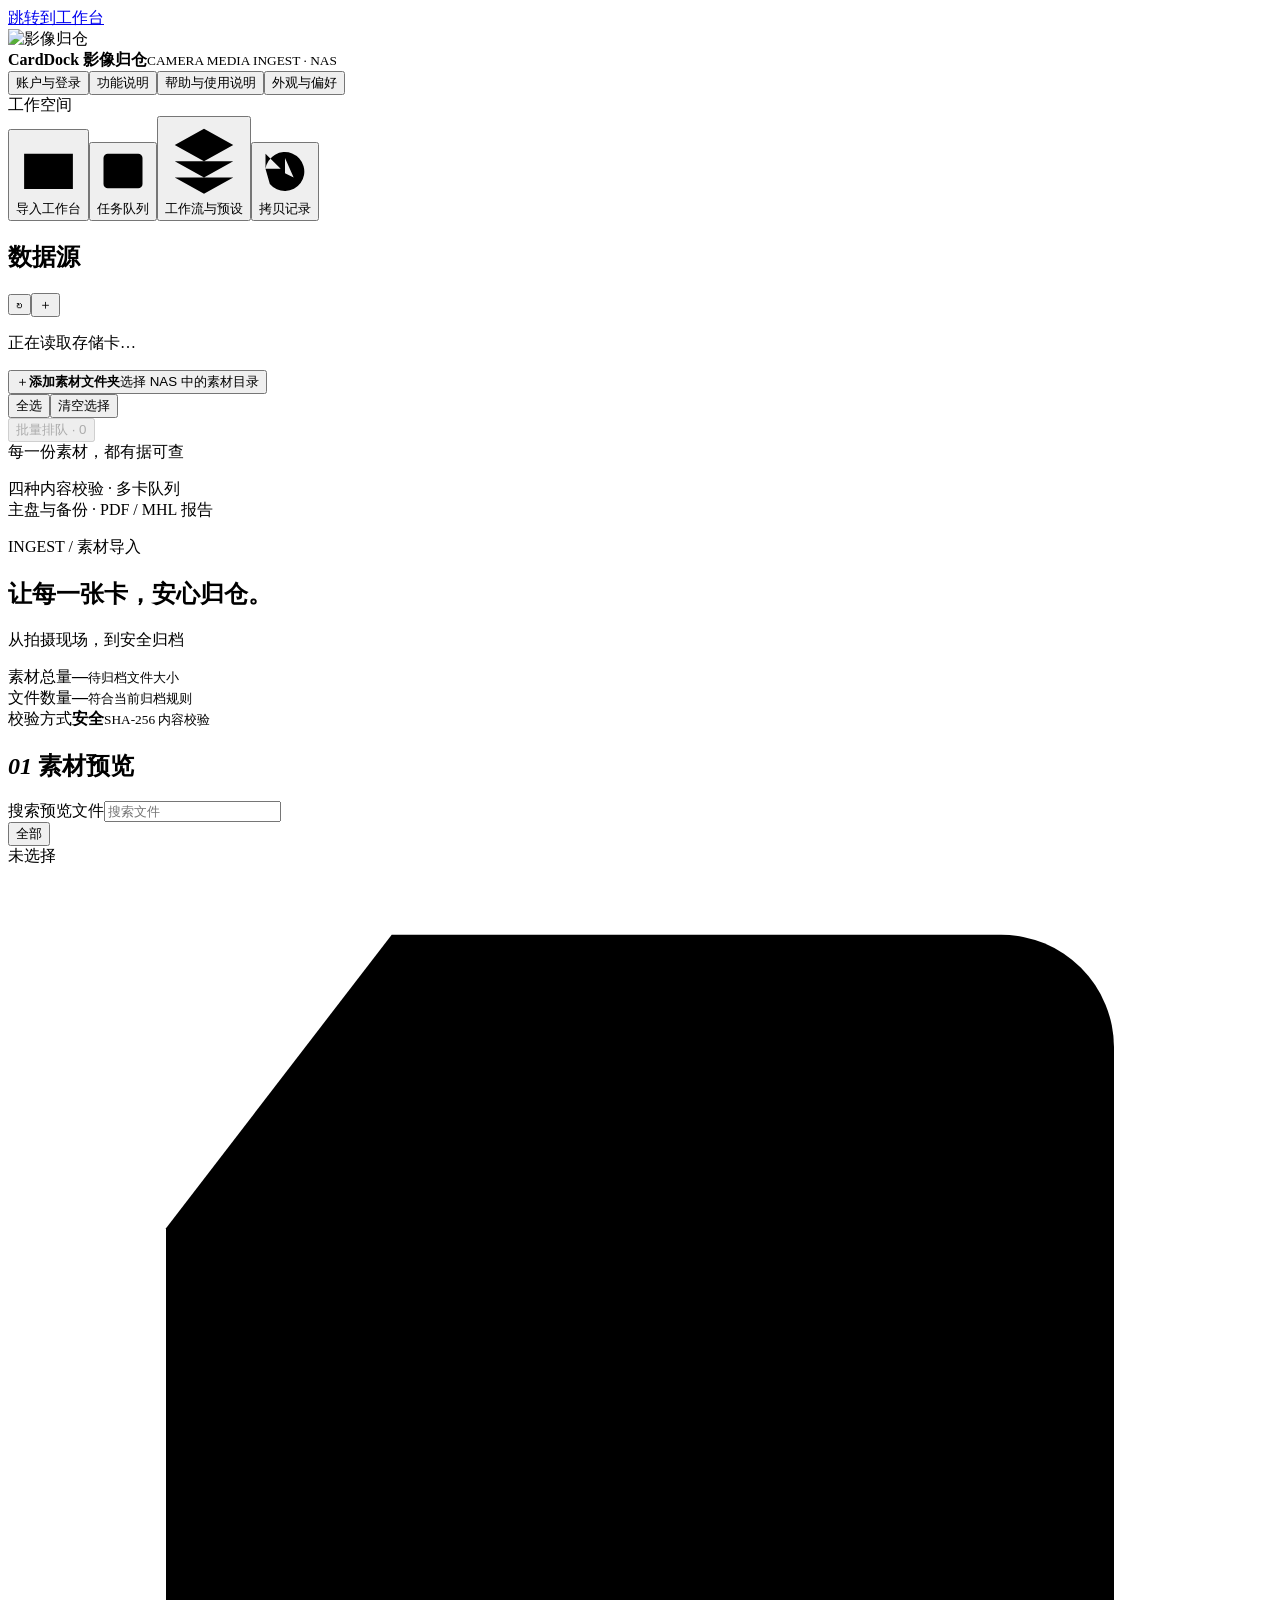
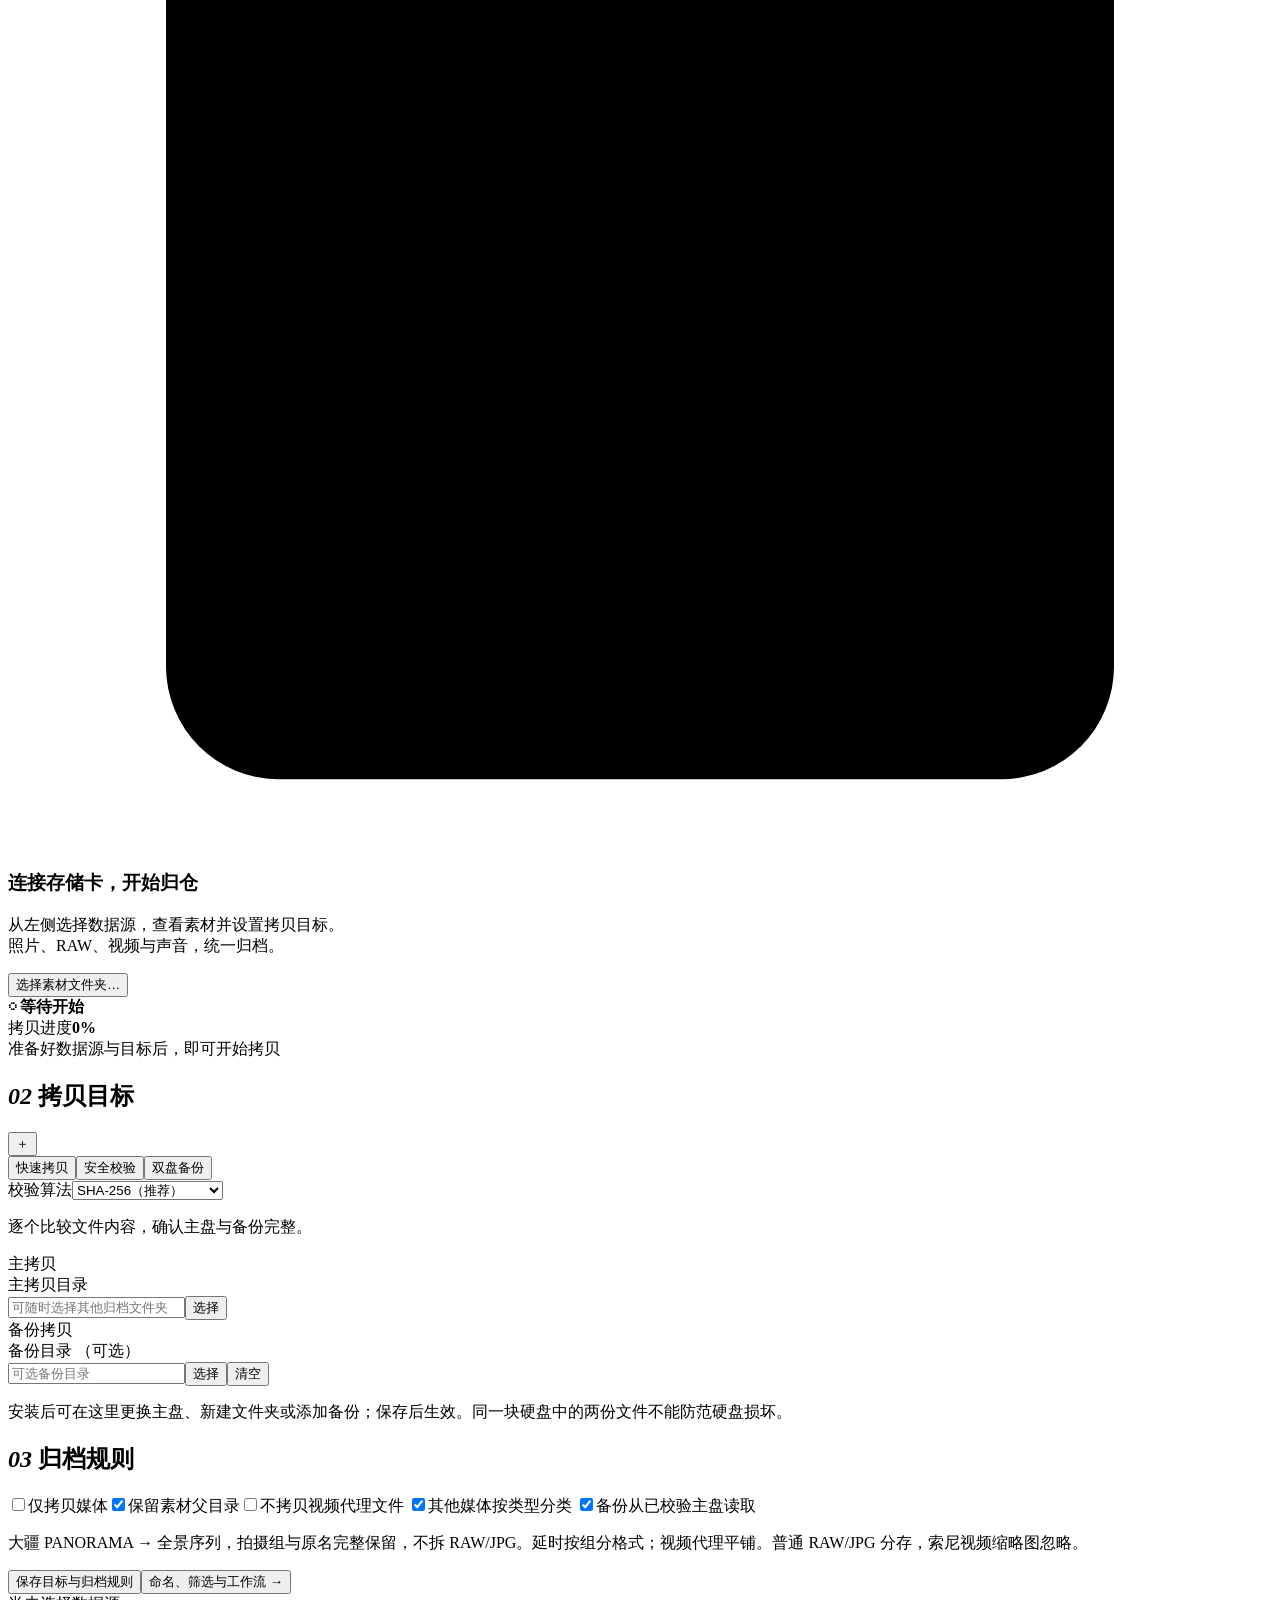
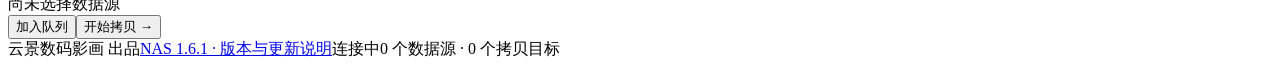
==== commit 108b90ed: "Keep detected cards visible and align camera labels and verification controls" ====
--- a/app/static/index.html
+++ b/app/static/index.html
@@ -1,7 +1,7 @@
 <!doctype html><html lang="zh-CN"><head><meta charset="UTF-8"><meta name="viewport" content="width=device-width,initial-scale=1"><meta name="description" content="CardDock 影像归仓 NAS：识别存储卡，校验归档，主盘与备份统一管理。"><title>CardDock · 影像归仓</title><link rel="icon" href="/brand.png" type="image/png"><link rel="stylesheet" href="/style.css"></head><body data-view="ingest"><a class="skip-link" href="#workbench">跳转到工作台</a>
 <header><img class="logo" src="/brand.png" alt="影像归仓"><div class="wordmark"><b>CardDock <span>影像归仓</span></b><small>CAMERA MEDIA INGEST · NAS</small></div><nav class="header-links" aria-label="快捷入口"><button id="login">账户与登录</button><button data-view="help">功能说明</button><button data-view="help">帮助与使用说明</button><button data-view="preferences">外观与偏好</button><button id="logout" hidden>退出登录</button><a class="admin-link" hidden href="/access-key" target="_blank" rel="noopener">密钥管理</a></nav></header>
 <div id="notice" role="status"></div><div class="app-shell">
-<aside class="sidebar"><div class="eyebrow sidebar-caption">工作空间</div><nav class="workspace-nav" aria-label="工作空间"><button type="button" data-view="ingest" class="active" aria-current="page"><svg viewBox="0 0 24 24" aria-hidden="true"><path d="M12 3v12m-4-4 4 4 4-4M5 8H3v13h18V8h-2"/></svg><span>导入工作台</span></button><button type="button" data-view="queue"><svg viewBox="0 0 24 24" aria-hidden="true"><rect x="3" y="4" width="18" height="16" rx="2"/><path d="M7 8h1m3 0h6M7 12h1m3 0h6M7 16h1m3 0h6"/></svg><span>任务队列</span></button><button type="button" data-view="workflow"><svg viewBox="0 0 24 24" aria-hidden="true"><path d="m3 8 9-5 9 5-9 5-9-5Zm0 5 9 5 9-5M3 18l9 5 9-5"/></svg><span>工作流与预设</span></button><button type="button" data-view="history"><svg viewBox="0 0 24 24" aria-hidden="true"><path d="M3 11a9 9 0 1 1 2 7M3 4v7h7m2-5v7l4 2"/></svg><span>拷贝记录</span></button><button type="button" data-view="preferences"><svg viewBox="0 0 24 24" aria-hidden="true"><path d="M3 6h18M3 12h18M3 18h18"/><circle cx="8" cy="6" r="2"/><circle cx="16" cy="12" r="2"/><circle cx="9" cy="18" r="2"/></svg><span>外观与偏好</span></button><button type="button" data-view="help"><svg viewBox="0 0 24 24" aria-hidden="true"><circle cx="12" cy="12" r="9"/><path d="M9 9a3 3 0 0 1 6 0c0 2-3 2-3 4m0 3h.01"/></svg><span>帮助与使用说明</span></button></nav><div class="sidebar-source"><div class="section-head"><h2>数据源</h2><button id="refresh" class="icon-button" title="刷新存储卡" aria-label="刷新存储卡">↻</button><button id="addSource" class="icon-button" title="添加素材文件夹" aria-label="添加素材文件夹">＋</button></div><p id="sourceStatus" class="hint" aria-live="polite">正在读取存储卡…</p><div id="devices" class="devices"></div><button id="addSourceTile" class="add-source"><span class="folder-mark">＋</span><b>添加素材文件夹</b><span>选择 NAS 中的素材目录</span></button><div class="batch-tools"><button id="selectAll">全选</button><button id="clearSelection">清空选择</button></div><button id="batchQueue" class="batch-button" disabled>批量排队 · 0</button></div><div class="assurance"><span>每一份素材，都有据可查</span><p>四种内容校验 · 多卡队列<br>主盘与备份 · PDF / MHL 报告</p></div></aside>
+<aside class="sidebar"><div class="eyebrow sidebar-caption">工作空间</div><nav class="workspace-nav" aria-label="工作空间"><button type="button" data-view="ingest" class="active" aria-current="page"><svg viewBox="0 0 24 24" aria-hidden="true"><path d="M12 3v12m-4-4 4 4 4-4M5 8H3v13h18V8h-2"/></svg><span>导入工作台</span></button><button type="button" data-view="queue"><svg viewBox="0 0 24 24" aria-hidden="true"><rect x="3" y="4" width="18" height="16" rx="2"/><path d="M7 8h1m3 0h6M7 12h1m3 0h6M7 16h1m3 0h6"/></svg><span>任务队列</span></button><button type="button" data-view="workflow"><svg viewBox="0 0 24 24" aria-hidden="true"><path d="m3 8 9-5 9 5-9 5-9-5Zm0 5 9 5 9-5M3 18l9 5 9-5"/></svg><span>工作流与预设</span></button><button type="button" data-view="history"><svg viewBox="0 0 24 24" aria-hidden="true"><path d="M3 11a9 9 0 1 1 2 7M3 4v7h7m2-5v7l4 2"/></svg><span>拷贝记录</span></button></nav><div class="sidebar-source"><div class="section-head"><h2>数据源</h2><button id="refresh" class="icon-button" title="刷新存储卡" aria-label="刷新存储卡">↻</button><button id="addSource" class="icon-button" title="添加素材文件夹" aria-label="添加素材文件夹">＋</button></div><p id="sourceStatus" class="hint" aria-live="polite">正在读取存储卡…</p><div class="source-scroll"><div id="devices" class="devices"></div><button id="addSourceTile" class="add-source"><span class="folder-mark">＋</span><b>添加素材文件夹</b><span>选择 NAS 中的素材目录</span></button></div><div class="batch-tools"><button id="selectAll">全选</button><button id="clearSelection">清空选择</button></div><button id="batchQueue" class="batch-button" disabled>批量排队 · 0</button></div><div class="assurance"><span>每一份素材，都有据可查</span><p>四种内容校验 · 多卡队列<br>主盘与备份 · PDF / MHL 报告</p></div></aside>
 <main id="workbench" tabindex="-1"><section id="ingestPanel" class="view-panel"><div class="hero"><span class="eyebrow">INGEST / 素材导入</span><h1>让每一张卡，安心归仓。</h1><p>从拍摄现场，到安全归档</p></div><div class="summary-strip"><div><span>素材总量</span><b id="summaryBytes">—</b><small>待归档文件大小</small></div><div><span>文件数量</span><b id="summaryCount">—</b><small>符合当前归档规则</small></div><div><span>校验方式</span><b id="summaryVerify">安全</b><small id="summaryVerifyHint">SHA-256 内容校验</small></div></div>
 <section class="preview-section"><div class="section-head"><h2><em>01</em> 素材预览</h2><label class="search-label"><span class="visually-hidden">搜索预览文件</span><input id="fileSearch" type="search" placeholder="搜索文件"></label></div><div class="filter-bar" id="fileFilters"><button data-category="" class="active">全部</button></div><div class="source-heading"><span class="badge" id="camera">未选择</span></div><div id="preview" class="preview"><div class="empty"><div class="sd-illustration"><svg viewBox="0 0 56 70" aria-hidden="true"><path d="M17 3h27a5 5 0 0 1 5 5v54a5 5 0 0 1-5 5H12a5 5 0 0 1-5-5V16L17 3Z"/><path d="M21 8v15m6-15v15m6-15v15m6-15v15"/></svg></div><h3>连接存储卡，开始归仓</h3><p>从左侧选择数据源，查看素材并设置拷贝目标。<br>照片、RAW、视频与声音，统一归档。</p><button id="emptyChooseSource" class="soft-button">选择素材文件夹…</button></div></div></section>
 <section class="live-progress" aria-label="当前任务进度"><div class="progress-top"><b id="liveStage">◌ 等待开始</b><span id="liveSpeed"></span><div id="liveControls" hidden><button id="livePause">暂停</button><button id="liveStop">停止</button></div></div><div class="progress-caption"><span id="liveLabel">拷贝进度</span><b id="livePercent">0%</b></div><div class="progress" role="progressbar" aria-label="当前阶段" aria-valuemin="0" aria-valuemax="100" aria-valuenow="0"><div id="liveBar"></div></div><div class="progress-bottom"><span id="liveFile">准备好数据源与目标后，即可开始拷贝</span><span id="liveCount"></span></div></section></section>
@@ -13,12 +13,12 @@
 <label>同名不同内容<select id="conflict"><option value="keepBoth">保留两份；全景/序列/代理冲突停止</option><option value="skip">跳过冲突并记录未备份项</option><option value="overwrite">覆盖已有目标文件</option></select></label></details><div class="input-row"><button id="save">保存设置</button><button id="previewRules">刷新筛选预览</button></div><details open><summary>工作流预设</summary><label>预设名<input id="presetName" maxlength="80"></label><div class="input-row"><button id="presetSave">保存预设</button><button id="presetLoad">应用预设</button><button id="presetExport">导出设置</button></div><label>导入设置<input id="presetImport" type="file" accept="application/json,.json"></label><select id="presetList"><option value="">选择已保存的预设</option></select></details></section>
 <section id="preferencesPanel" class="view-panel content-panel" hidden><span class="eyebrow">PREFERENCES / 外观与偏好</span><h1>外观与偏好</h1><details open><summary>外观与提示音</summary><label>外观<select id="theme"><option value="light">浅色</option><option value="dark">墨绿色</option><option value="system">跟随系统</option></select></label><label class="check"><input type="checkbox" id="completionSound">任务结束提示音（网页保持打开）</label><button id="soundTest">试听</button><p class="hint">浏览器提示音受静音与自动播放设置影响；后台自动导入不依赖网页。</p></details><section class="nas-options"><h2>NAS 自动导入</h2><fieldset class="run-mode"><legend>运行模式</legend><div class="mode-options"><label><input type="radio" name="runMode" id="modeManual" value="manual" checked><span>手动 · 识别后点击开始拷贝</span></label><label><input type="radio" name="runMode" id="modeAuto" value="auto"><span>自动 · 插卡后自动拷贝</span></label></div></fieldset><p class="hint">自动模式无需打开网页。保存后生效，NAS 重启后保留选择。</p><button id="saveAutoMode" class="soft-button">保存运行模式</button> <button id="auto" class="primary">开启自动导入</button><p class="hint" id="watchStatus">等待存储卡接入</p><p class="hint">开启后会导入当前与新接入的已识别存储卡，无需保持网页打开。</p></section></section>
 <section id="helpPanel" class="view-panel content-panel" hidden><span class="eyebrow">HELP / 使用说明</span><h1>连接存储卡，完成归档</h1><ol class="help-steps"><li><h2>选择数据源</h2><p>将读卡器接入 NAS，等 NAS 文件管理器显示外接存储后，点击左侧刷新。也可点击“添加素材文件夹”进入读卡器或共享目录。</p><p>如果 NAS 能看到卡而这里看不到，请按安装说明运行目录授权工具，给容器开放读卡器父目录。单纯更新镜像不会新增已有项目的目录映射。</p></li><li><h2>设置主目录与可选备份</h2><p>右侧选择一个主拷贝目录，按需设置一个备份目录。备份放在另一块硬盘或设备上，才能防范单盘故障。</p></li><li><h2>选择校验并开始</h2><p>安全校验比较文件内容；快速拷贝只复核文件大小。拷贝与校验分阶段计数。任务完成后核对报告，再在 NAS 中安全弹出设备。</p></li></ol><h2>NAS 与 Mac 的区别</h2><p>NAS 版从 NAS 本机读取素材和目录，不能通过浏览器选择电脑本地读卡器。设备弹出与挂载由 NAS 系统管理；自动导入可在“外观与偏好”中设置。</p><p>大疆 PANORAMA 作为“全景序列”完整归档，保留拍摄组与组内文件，不拆 RAW/JPG。</p><a href="/version" target="_blank" rel="noopener">版本与功能说明 ↗</a></section>
-</main><aside class="destination" id="destinationPanel"><div class="destination-scroll"><div class="section-head"><h2><em>02</em> 拷贝目标</h2><button id="targetAdd" class="icon-button" aria-label="选择备份目录">＋</button></div><div class="copy-modes" role="group" aria-label="拷贝方式"><button data-copy-mode="quick">快速拷贝</button><button data-copy-mode="safe" class="active">安全校验</button><button data-copy-mode="dual">双盘备份</button></div><p id="modeHint" class="hint">逐个比较文件内容，确认主盘与备份完整。</p><div class="target-card"><div class="target-name" id="primaryName">主拷贝</div><label>主拷贝目录<div class="input-row"><input id="primary" placeholder="可随时选择其他归档文件夹"><button id="choosePrimary">选择</button></div></label></div><div class="target-card backup-card"><div class="target-name" id="backupName">备份拷贝</div><label>备份目录 <span class="hint">（可选）</span><div class="input-row"><input id="backups" placeholder="可选备份目录"><button id="chooseBackup">选择</button><button id="clearBackup" type="button">清空</button></div></label></div><p class="hint">安装后可在这里更换主盘、新建文件夹或添加备份；保存后生效。同一块硬盘中的两份文件不能防范硬盘损坏。</p><div class="flow" id="copyFlow"></div><div class="rules-section"><h2><em>03</em> 归档规则</h2><label>数据校验<select id="verify"><option value="sha256">SHA256 · 内容校验（推荐）</option><option value="xxh64">XXHash64 · 快速内容校验</option><option value="blake3">BLAKE3 · 内容校验</option><option value="md5">MD5 · 兼容旧工作流</option><option value="quick">快速 · 文件数量与体积</option></select></label><p class="hint">快速校验不能发现等长内容损坏。已存在文件仍通过哈希判断是否重复。</p><label class="check"><input type="checkbox" id="media_only">仅拷贝媒体</label><label class="check"><input type="checkbox" id="keep_parents" checked>保留素材父目录</label><label class="check"><input type="checkbox" id="exclude_proxies">不拷贝视频代理文件</label>
+</main><aside class="destination" id="destinationPanel"><div class="destination-scroll"><div class="section-head"><h2><em>02</em> 拷贝目标</h2><button id="targetAdd" class="icon-button" aria-label="选择备份目录">＋</button></div><div class="copy-modes" role="group" aria-label="拷贝方式"><button data-copy-mode="quick">快速拷贝</button><button data-copy-mode="safe" class="active">安全校验</button><button data-copy-mode="dual">双盘备份</button></div><div class="verify-row" id="verifyRow"><label for="verify">校验算法</label><select id="verify"><option value="sha256">SHA-256（推荐）</option><option value="xxh64">XXHash64</option><option value="blake3">BLAKE3</option><option value="md5">MD5</option><option value="quick" hidden>快速 · 文件数量与体积</option></select></div><p id="modeHint" class="hint">逐个比较文件内容，确认主盘与备份完整。</p><div class="target-card"><div class="target-name" id="primaryName">主拷贝</div><label>主拷贝目录<div class="input-row"><input id="primary" placeholder="可随时选择其他归档文件夹"><button id="choosePrimary">选择</button></div></label></div><div class="target-card backup-card"><div class="target-name" id="backupName">备份拷贝</div><label>备份目录 <span class="hint">（可选）</span><div class="input-row"><input id="backups" placeholder="可选备份目录"><button id="chooseBackup">选择</button><button id="clearBackup" type="button">清空</button></div></label></div><p class="hint">安装后可在这里更换主盘、新建文件夹或添加备份；保存后生效。同一块硬盘中的两份文件不能防范硬盘损坏。</p><div class="flow" id="copyFlow"></div><div class="rules-section"><h2><em>03</em> 归档规则</h2><label class="check"><input type="checkbox" id="media_only">仅拷贝媒体</label><label class="check"><input type="checkbox" id="keep_parents" checked>保留素材父目录</label><label class="check"><input type="checkbox" id="exclude_proxies">不拷贝视频代理文件</label>
 <label class="check"><input type="checkbox" id="classify" checked>其他媒体按类型分类</label>
 <label class="check"><input type="checkbox" id="backup_from_primary" checked>备份从已校验主盘读取</label>
 <p class="hint">大疆 PANORAMA → 全景序列，拍摄组与原名完整保留，不拆 RAW/JPG。延时按组分格式；视频代理平铺。普通 RAW/JPG 分存，索尼视频缩略图忽略。</p>
 
 
 
-<button id="saveTargets" class="soft-button">保存目标与归档规则</button><button data-view="workflow" class="text-button">命名、筛选与工作流 →</button></div></div><div class="start-area"><span id="selected">尚未选择数据源</span><div><button id="enqueue">加入队列</button><button class="primary" id="start">开始拷贝 →</button></div></div></aside></div><footer><span>云景数码影画 出品</span><a href="/version" target="_blank" rel="noopener">NAS 1.6 · 版本与更新说明</a><span id="connection">连接中</span><span id="footerCounts">0 个数据源 · 0 个拷贝目标</span></footer>
+<button id="saveTargets" class="soft-button">保存目标与归档规则</button><button data-view="workflow" class="text-button">命名、筛选与工作流 →</button></div></div><div class="start-area"><span id="selected">尚未选择数据源</span><div><button id="enqueue">加入队列</button><button class="primary" id="start">开始拷贝 →</button></div></div></aside></div><footer><span>云景数码影画 出品</span><a href="/version" target="_blank" rel="noopener">NAS 1.6.1 · 版本与更新说明</a><span id="connection">连接中</span><span id="footerCounts">0 个数据源 · 0 个拷贝目标</span></footer>
 <dialog id="initialSetup" aria-labelledby="setupTitle"><h2 id="setupTitle">先设置拷贝目录</h2><p class="hint">选择素材归档的位置，再按需要添加备份。以后可以在“数据拷贝目标设置”中更改。</p><label for="setupPrimary">拷贝主目录</label><div class="input-row"><input id="setupPrimary" readonly aria-describedby="setupError"><button id="setupChoosePrimary" type="button">选择目录</button></div><label for="setupBackups">备份拷贝目录 <span class="hint">（仅一个，留空则只拷贝主目录）</span></label><div class="input-row"><input id="setupBackups" readonly placeholder="可选备份目录" aria-describedby="setupError"><button id="setupChooseBackup" type="button">选择备份</button><button id="setupClearBackup" type="button">清空</button></div><p class="hint">默认目录可以直接使用。正式备份请放在独立磁盘或设备上。</p><p id="setupError" class="error" role="alert"></p><button id="setupSave" type="button" class="primary">保存并进入</button></dialog><dialog id="authDialog"><h2 id="authTitle">登录影像归仓</h2><p class="hint" id="authHint">请输入 Docker 项目中设置的登录密码：至少8位，最多256位，无需用户名。</p><label><span id="authLabel">登录密码</span><input type="password" id="authToken" autocomplete="current-password" aria-describedby="authHint authError"></label><p id="authError" class="error" role="alert" aria-live="polite"></p><button class="primary" id="authSubmit">登录</button><button id="authClose">取消</button></dialog><dialog id="browser"><div class="section-head"><h2 id="browserTitle">选择 NAS 目录</h2><button id="closeBrowser">关闭</button></div><p class="hint" id="browseHelp">这里只显示程序已开放的位置。先点击下方位置，再选择文件夹并点击“使用当前目录”。</p><input id="browsePath" placeholder="输入已开放位置内的路径，或点击下方位置"><div class="input-row"><button id="browseGo" disabled>前往路径</button><button id="browseUp">上一级</button><button id="browseRoot">所有存储区</button><button class="primary" id="browseUse">使用当前目录</button></div><div id="newFolderRow" class="input-row"><input id="newFolderName" placeholder="新文件夹名称"><button id="newFolder">新建文件夹</button></div><p id="browseError" class="error" role="status"></p><div id="directories"></div></dialog><script src="/app.js"></script></body></html>
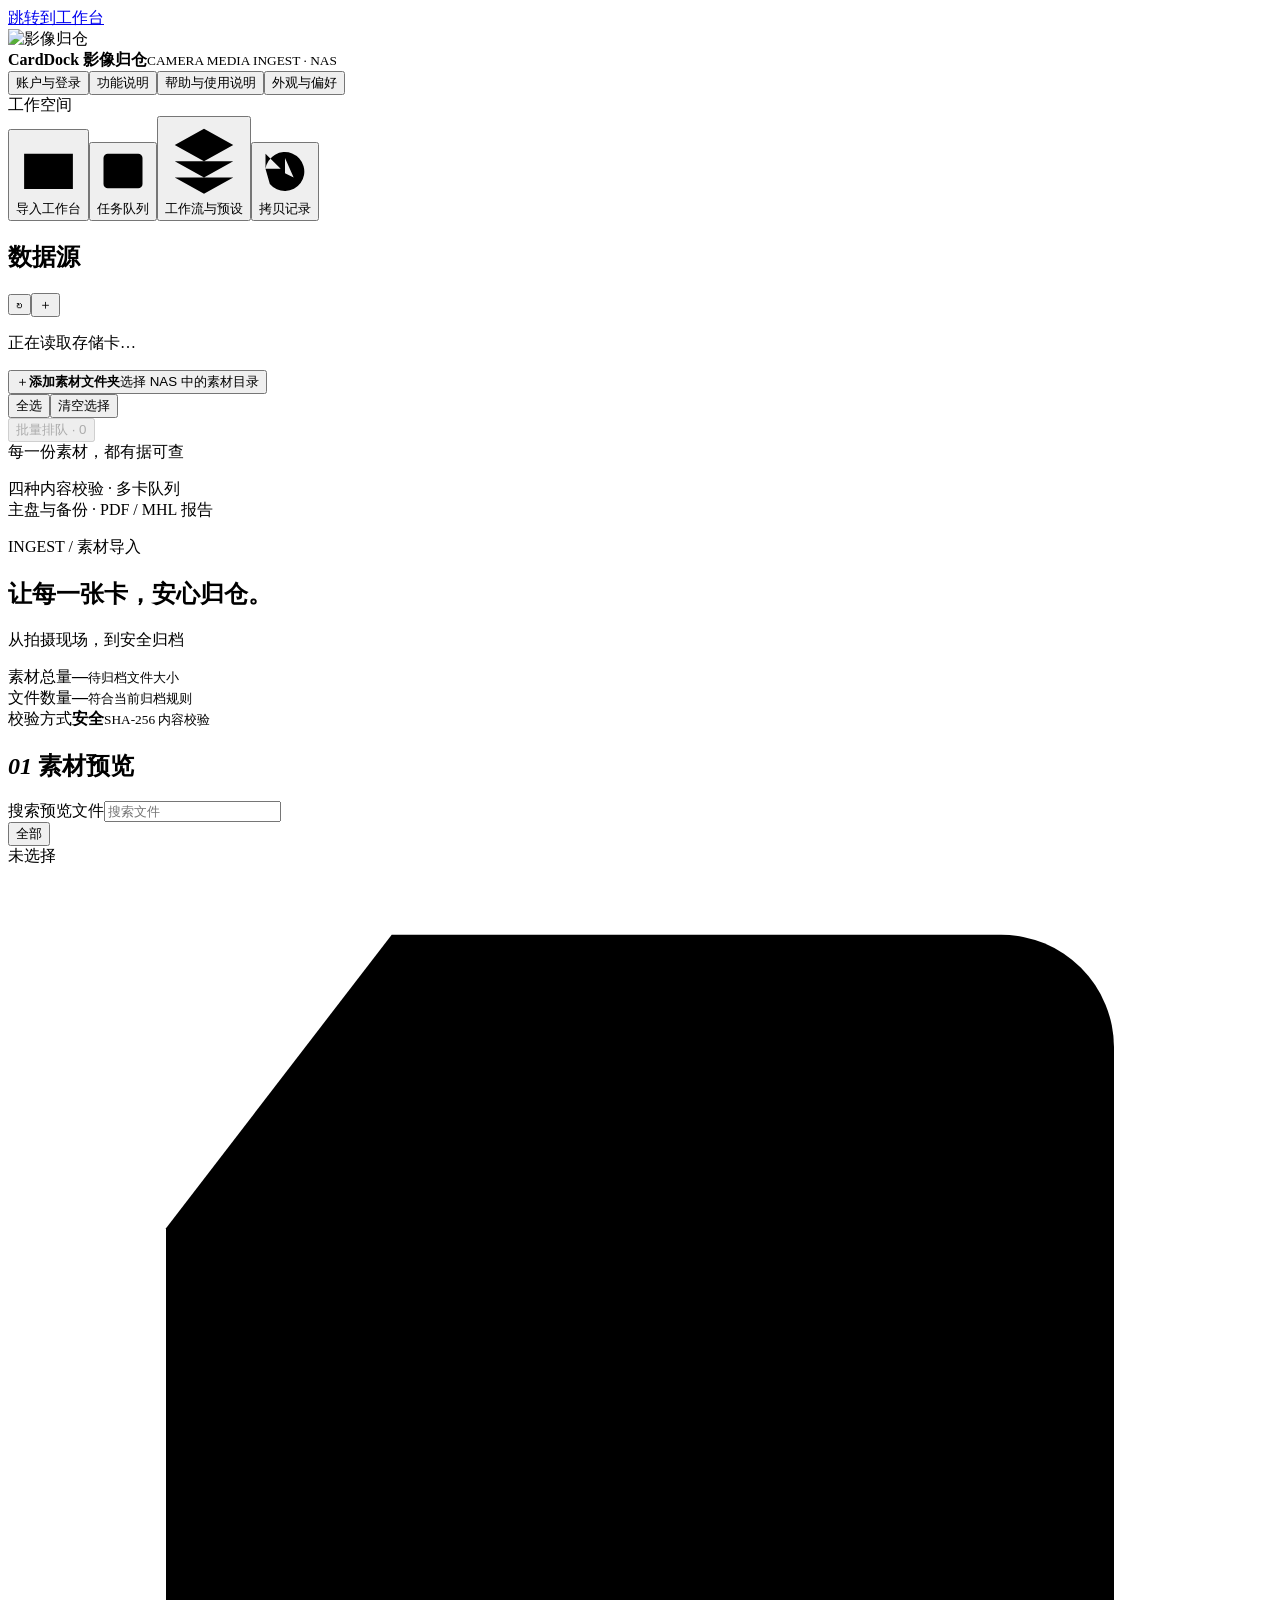
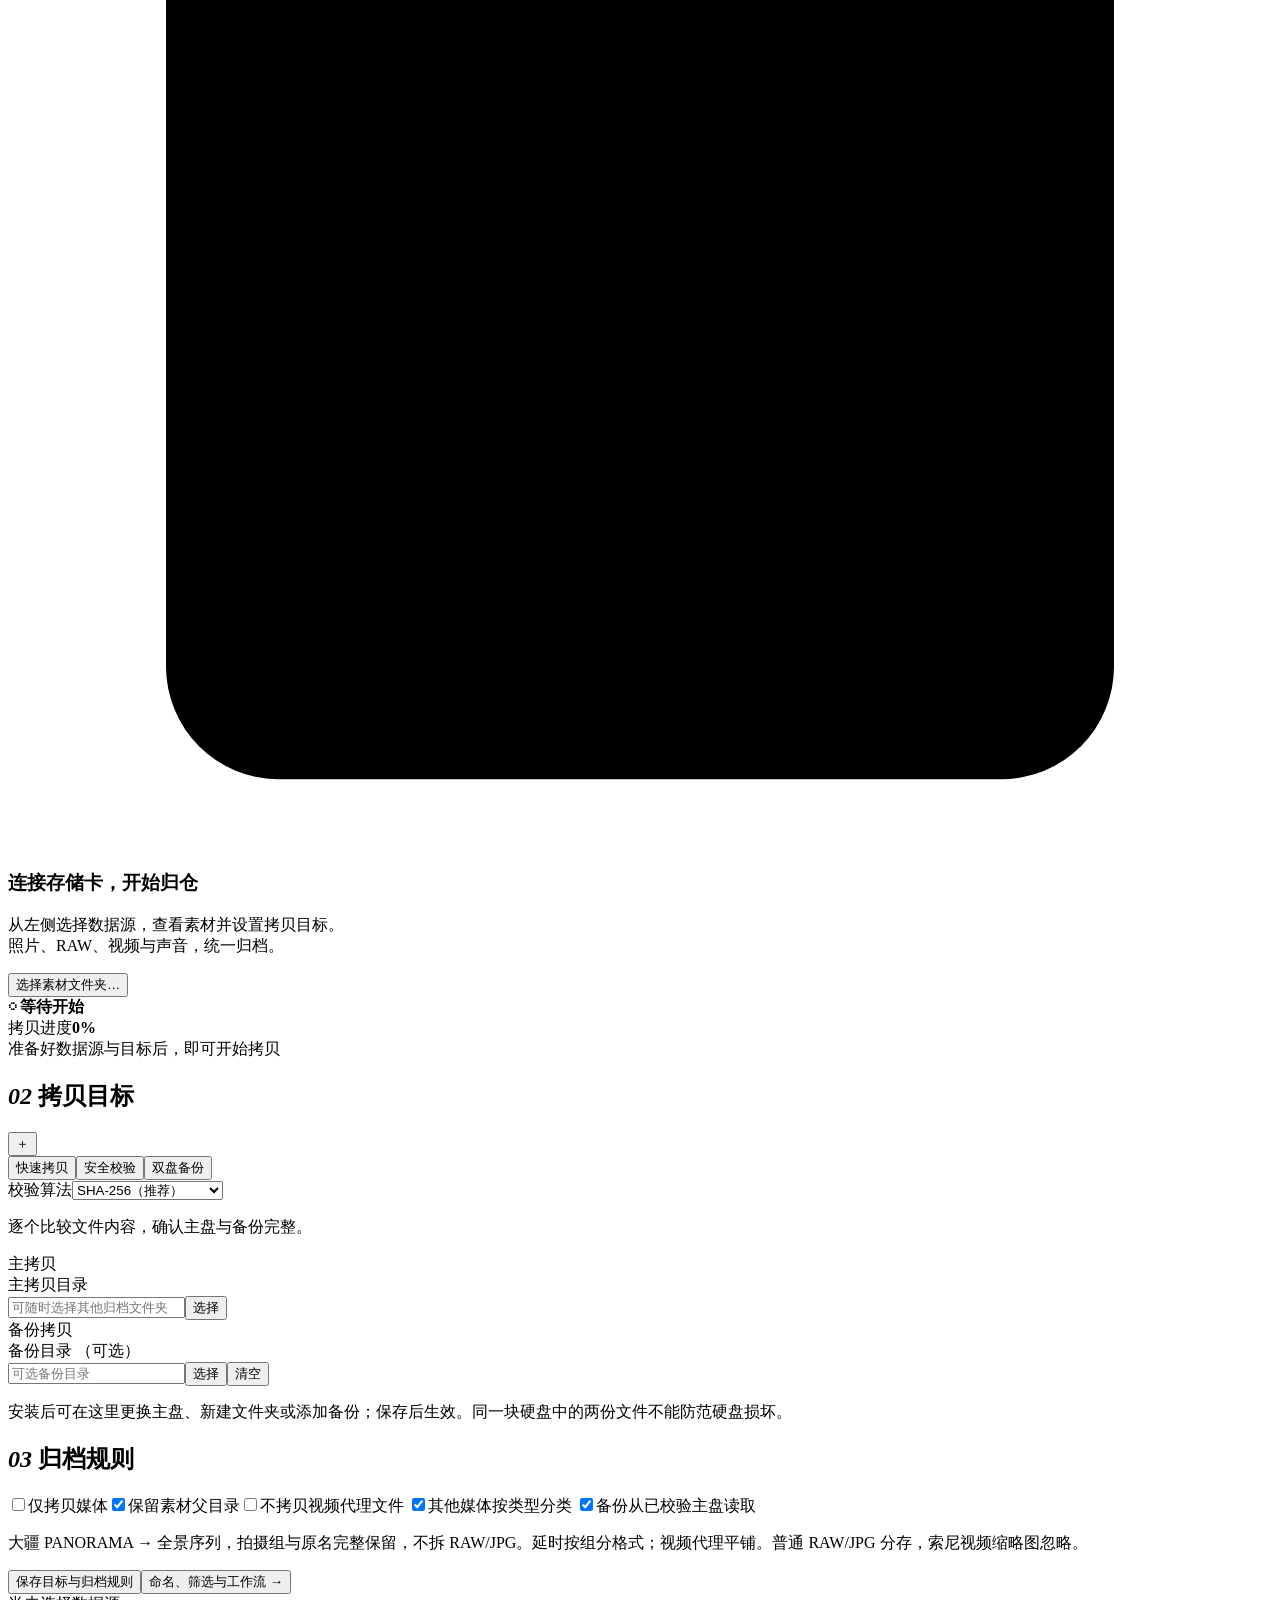
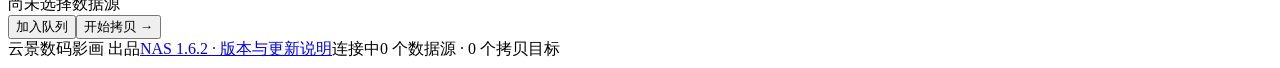
==== commit d300f427: "Compact NAS brand header and ingest title spacing" ====
--- a/app/static/index.html
+++ b/app/static/index.html
@@ -20,5 +20,5 @@
 
 
 
-<button id="saveTargets" class="soft-button">保存目标与归档规则</button><button data-view="workflow" class="text-button">命名、筛选与工作流 →</button></div></div><div class="start-area"><span id="selected">尚未选择数据源</span><div><button id="enqueue">加入队列</button><button class="primary" id="start">开始拷贝 →</button></div></div></aside></div><footer><span>云景数码影画 出品</span><a href="/version" target="_blank" rel="noopener">NAS 1.6.1 · 版本与更新说明</a><span id="connection">连接中</span><span id="footerCounts">0 个数据源 · 0 个拷贝目标</span></footer>
+<button id="saveTargets" class="soft-button">保存目标与归档规则</button><button data-view="workflow" class="text-button">命名、筛选与工作流 →</button></div></div><div class="start-area"><span id="selected">尚未选择数据源</span><div><button id="enqueue">加入队列</button><button class="primary" id="start">开始拷贝 →</button></div></div></aside></div><footer><span>云景数码影画 出品</span><a href="/version" target="_blank" rel="noopener">NAS 1.6.2 · 版本与更新说明</a><span id="connection">连接中</span><span id="footerCounts">0 个数据源 · 0 个拷贝目标</span></footer>
 <dialog id="initialSetup" aria-labelledby="setupTitle"><h2 id="setupTitle">先设置拷贝目录</h2><p class="hint">选择素材归档的位置，再按需要添加备份。以后可以在“数据拷贝目标设置”中更改。</p><label for="setupPrimary">拷贝主目录</label><div class="input-row"><input id="setupPrimary" readonly aria-describedby="setupError"><button id="setupChoosePrimary" type="button">选择目录</button></div><label for="setupBackups">备份拷贝目录 <span class="hint">（仅一个，留空则只拷贝主目录）</span></label><div class="input-row"><input id="setupBackups" readonly placeholder="可选备份目录" aria-describedby="setupError"><button id="setupChooseBackup" type="button">选择备份</button><button id="setupClearBackup" type="button">清空</button></div><p class="hint">默认目录可以直接使用。正式备份请放在独立磁盘或设备上。</p><p id="setupError" class="error" role="alert"></p><button id="setupSave" type="button" class="primary">保存并进入</button></dialog><dialog id="authDialog"><h2 id="authTitle">登录影像归仓</h2><p class="hint" id="authHint">请输入 Docker 项目中设置的登录密码：至少8位，最多256位，无需用户名。</p><label><span id="authLabel">登录密码</span><input type="password" id="authToken" autocomplete="current-password" aria-describedby="authHint authError"></label><p id="authError" class="error" role="alert" aria-live="polite"></p><button class="primary" id="authSubmit">登录</button><button id="authClose">取消</button></dialog><dialog id="browser"><div class="section-head"><h2 id="browserTitle">选择 NAS 目录</h2><button id="closeBrowser">关闭</button></div><p class="hint" id="browseHelp">这里只显示程序已开放的位置。先点击下方位置，再选择文件夹并点击“使用当前目录”。</p><input id="browsePath" placeholder="输入已开放位置内的路径，或点击下方位置"><div class="input-row"><button id="browseGo" disabled>前往路径</button><button id="browseUp">上一级</button><button id="browseRoot">所有存储区</button><button class="primary" id="browseUse">使用当前目录</button></div><div id="newFolderRow" class="input-row"><input id="newFolderName" placeholder="新文件夹名称"><button id="newFolder">新建文件夹</button></div><p id="browseError" class="error" role="status"></p><div id="directories"></div></dialog><script src="/app.js"></script></body></html>
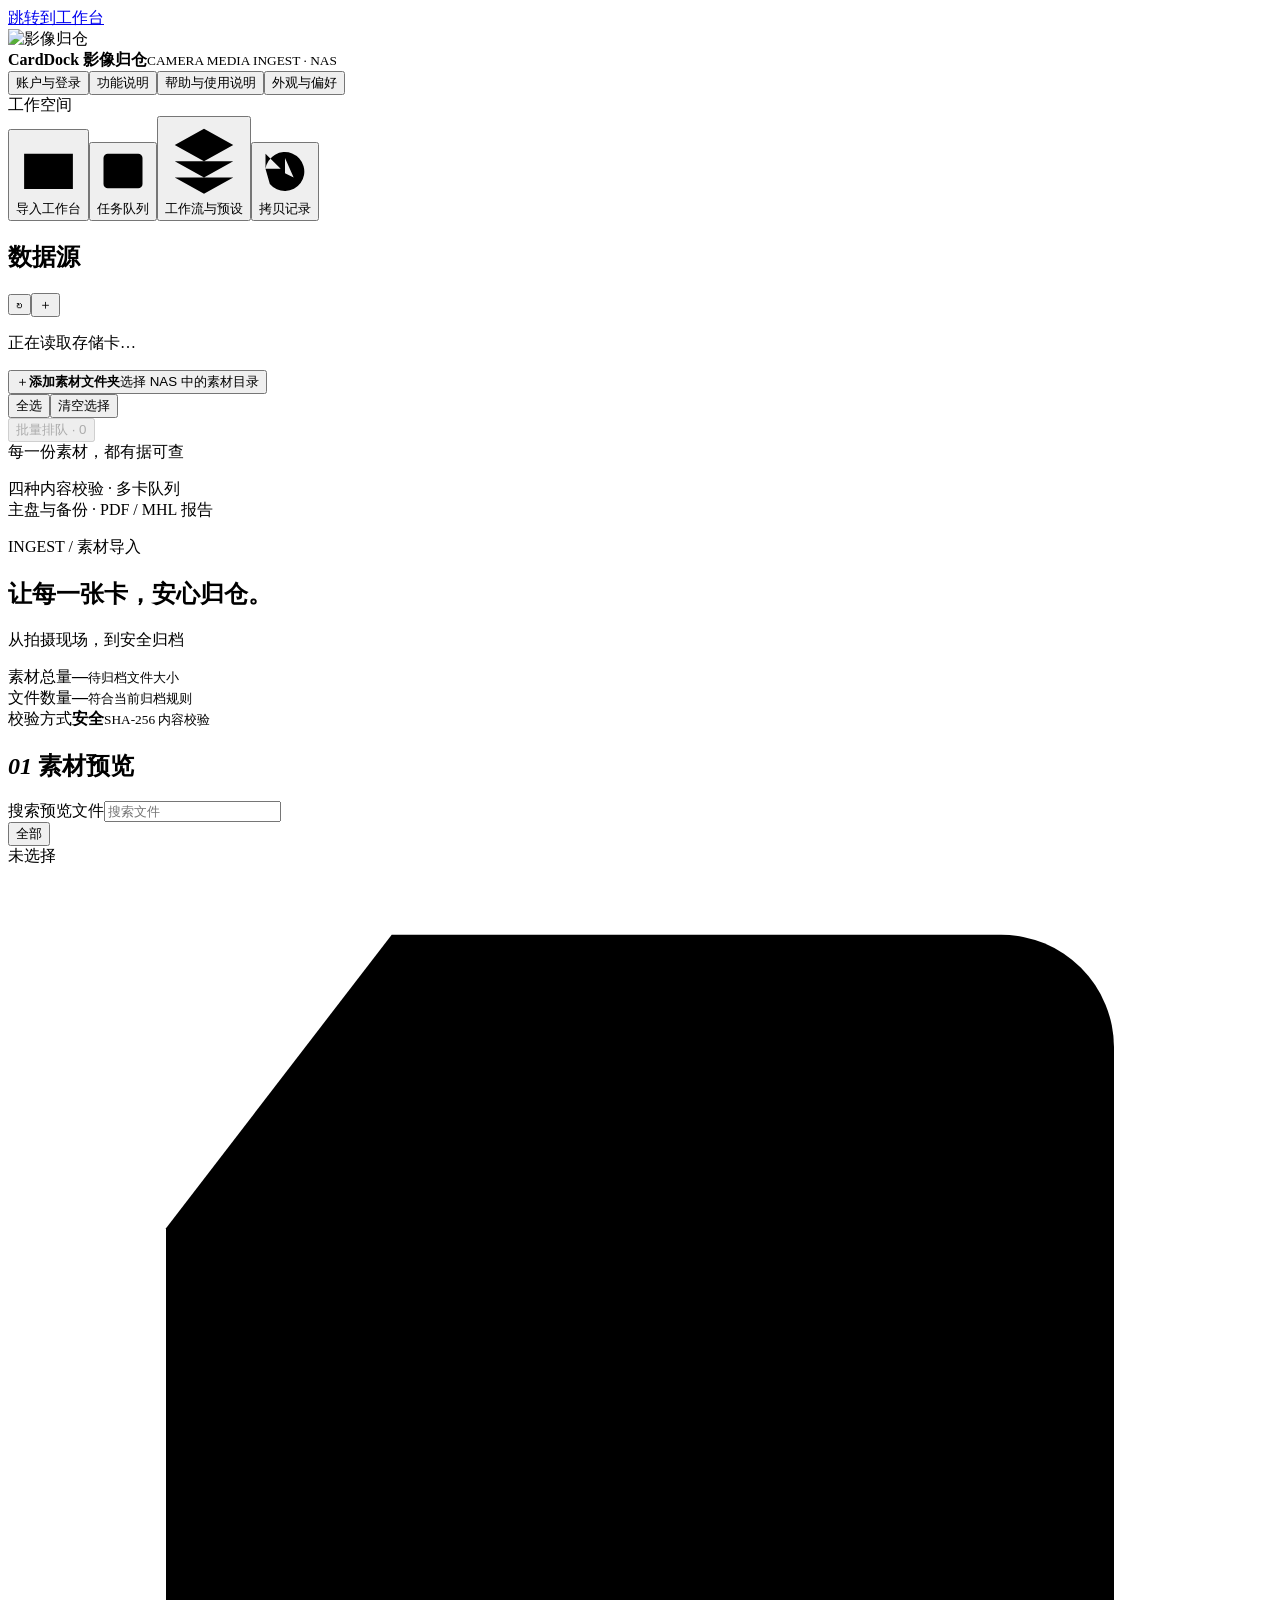
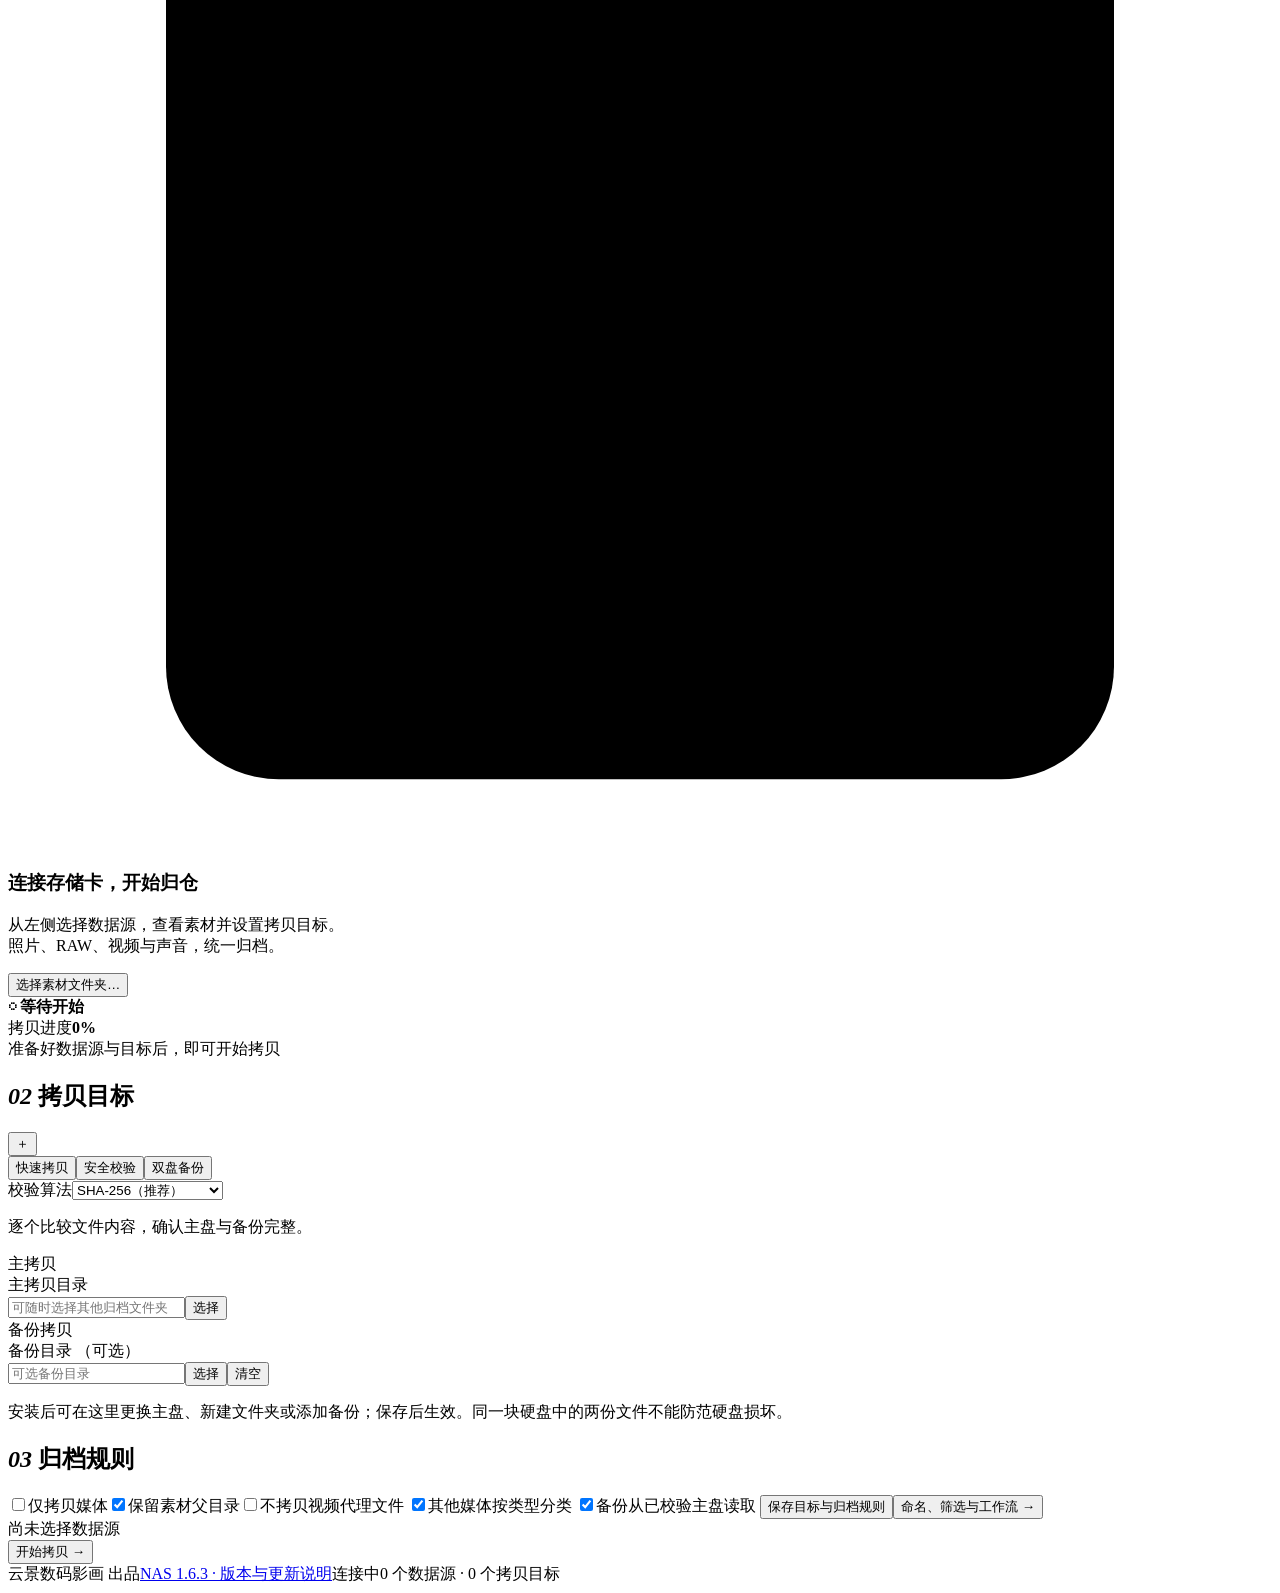
==== commit 2f680a08: "NAS 1.6.3: align naming and simplify sequential card transfers" ====
--- a/app/static/index.html
+++ b/app/static/index.html
@@ -6,19 +6,25 @@
 <section class="preview-section"><div class="section-head"><h2><em>01</em> 素材预览</h2><label class="search-label"><span class="visually-hidden">搜索预览文件</span><input id="fileSearch" type="search" placeholder="搜索文件"></label></div><div class="filter-bar" id="fileFilters"><button data-category="" class="active">全部</button></div><div class="source-heading"><span class="badge" id="camera">未选择</span></div><div id="preview" class="preview"><div class="empty"><div class="sd-illustration"><svg viewBox="0 0 56 70" aria-hidden="true"><path d="M17 3h27a5 5 0 0 1 5 5v54a5 5 0 0 1-5 5H12a5 5 0 0 1-5-5V16L17 3Z"/><path d="M21 8v15m6-15v15m6-15v15m6-15v15"/></svg></div><h3>连接存储卡，开始归仓</h3><p>从左侧选择数据源，查看素材并设置拷贝目标。<br>照片、RAW、视频与声音，统一归档。</p><button id="emptyChooseSource" class="soft-button">选择素材文件夹…</button></div></div></section>
 <section class="live-progress" aria-label="当前任务进度"><div class="progress-top"><b id="liveStage">◌ 等待开始</b><span id="liveSpeed"></span><div id="liveControls" hidden><button id="livePause">暂停</button><button id="liveStop">停止</button></div></div><div class="progress-caption"><span id="liveLabel">拷贝进度</span><b id="livePercent">0%</b></div><div class="progress" role="progressbar" aria-label="当前阶段" aria-valuemin="0" aria-valuemax="100" aria-valuenow="0"><div id="liveBar"></div></div><div class="progress-bottom"><span id="liveFile">准备好数据源与目标后，即可开始拷贝</span><span id="liveCount"></span></div></section></section>
 <section id="historyPanel" class="view-panel content-panel" hidden><div class="section-head"><div><span class="eyebrow">TASKS / 任务管理</span><h1 id="historyTitle">任务队列</h1></div><button id="runQueue">运行待执行队列</button></div><p class="hint">每项任务单独保留规则与校验结果。删除记录不会删除素材。</p><div id="jobs" class="jobs"><div class="empty">还没有导入任务</div></div></section>
-<section id="workflowPanel" class="view-panel content-panel" hidden><span class="eyebrow">WORKFLOW / 工作流与预设</span><h1>工作流与预设</h1><p class="hint">设置命名、筛选和设备信息；预设应用后保持自动导入关闭。</p><div class="source-options"><label>手动指定品牌<select id="brand"><option value="">自动识别</option><option>Sony</option><option>Canon</option><option>Nikon</option><option>Panasonic</option><option>ARRI</option><option>DJI</option><option>GoPro</option><option>Insta360</option><option>Apple</option><option>手动 / 其他</option></select></label><label>摄影机型号<input id="model" placeholder="自动识别不明确时填写"></label><p class="hint">手动指定信息会随任务保存；自动发现仅显示外接物理存储。</p></div><details open><summary>命名、筛选与冲突</summary><label>项目<input id="project" maxlength="120"></label><div class="input-row"><label>机位<input id="camera_name" maxlength="40"></label><label>卡号<input id="card" maxlength="40"></label></div>
-<label>归档目录模板<input id="directory_template" value="{source}"></label><p class="hint">{date} 日期 · {project} 项目 · {device} 设备 · {camera} 机位 · {card} 卡号 · {source} 来源；用 / 分层。示例：{date}{project}{device}机位{camera}卡号{card}</p>
-<label>普通文件名模板<input id="filename_template" placeholder="留空保留原名，例如 {original}_{sequence}.{ext}"></label><p class="hint">RAW/JPG 与同名伴随文件共享序号。全景、延时、代理和 RED 容器保持原名。</p>
-<label>扩展名筛选<input id="extensions" placeholder="留空全部，例如 DNG,JPG,MP4"></label><div class="input-row"><label>修改日期从<input type="date" id="date_from"></label><label>到<input type="date" id="date_to"></label></div>
-<label>同名不同内容<select id="conflict"><option value="keepBoth">保留两份；全景/序列/代理冲突停止</option><option value="skip">跳过冲突并记录未备份项</option><option value="overwrite">覆盖已有目标文件</option></select></label></details><div class="input-row"><button id="save">保存设置</button><button id="previewRules">刷新筛选预览</button></div><details open><summary>工作流预设</summary><label>预设名<input id="presetName" maxlength="80"></label><div class="input-row"><button id="presetSave">保存预设</button><button id="presetLoad">应用预设</button><button id="presetExport">导出设置</button></div><label>导入设置<input id="presetImport" type="file" accept="application/json,.json"></label><select id="presetList"><option value="">选择已保存的预设</option></select></details></section>
-<section id="preferencesPanel" class="view-panel content-panel" hidden><span class="eyebrow">PREFERENCES / 外观与偏好</span><h1>外观与偏好</h1><details open><summary>外观与提示音</summary><label>外观<select id="theme"><option value="light">浅色</option><option value="dark">墨绿色</option><option value="system">跟随系统</option></select></label><label class="check"><input type="checkbox" id="completionSound">任务结束提示音（网页保持打开）</label><button id="soundTest">试听</button><p class="hint">浏览器提示音受静音与自动播放设置影响；后台自动导入不依赖网页。</p></details><section class="nas-options"><h2>NAS 自动导入</h2><fieldset class="run-mode"><legend>运行模式</legend><div class="mode-options"><label><input type="radio" name="runMode" id="modeManual" value="manual" checked><span>手动 · 识别后点击开始拷贝</span></label><label><input type="radio" name="runMode" id="modeAuto" value="auto"><span>自动 · 插卡后自动拷贝</span></label></div></fieldset><p class="hint">自动模式无需打开网页。保存后生效，NAS 重启后保留选择。</p><button id="saveAutoMode" class="soft-button">保存运行模式</button> <button id="auto" class="primary">开启自动导入</button><p class="hint" id="watchStatus">等待存储卡接入</p><p class="hint">开启后会导入当前与新接入的已识别存储卡，无需保持网页打开。</p></section></section>
+<section id="workflowPanel" class="view-panel content-panel" hidden><span class="eyebrow">WORKFLOW / 工作流与预设</span><h1>工作流与预设</h1><p class="hint">设置命名、筛选和设备信息；预设应用后保持自动导入关闭。</p><div class="source-options"><label>手动指定品牌<select id="brand"><option value="">自动识别</option><option>Sony</option><option>Canon</option><option>Nikon</option><option>Panasonic</option><option>ARRI</option><option>DJI</option><option>GoPro</option><option>Insta360</option><option>Apple</option><option>手动 / 其他</option></select></label><label>摄影机型号<input id="model" placeholder="自动识别不明确时填写"></label><p class="hint">手动指定信息会随任务保存；自动发现仅显示外接物理存储。</p></div><section class="workflow-card identity-card"><h2><em>02</em> 项目 · 机位 · 卡号</h2><label>项目名称<input id="project" maxlength="120" placeholder="例如：太行山秋色"></label><div class="input-row"><label>机位<input id="camera_name" maxlength="40" placeholder="例如：1 或 A"></label><label>卡号<input id="card" maxlength="40" placeholder="例如：01"></label></div><p class="hint">逐卡设置后加入队列，可为不同机位、不同卡片保留独立记录。</p></section>
+<section class="workflow-card naming-card" aria-labelledby="namingTitle"><h2 id="namingTitle"><em>03</em> 目录与文件命名</h2>
+<label class="visually-hidden" for="folderLayout">目录格式</label><select id="folderLayout" class="folder-layout"><option value="combined">目录格式：日期＋项目＋设备概览＋机位卡号</option><option value="layered">目录格式：日期 / 项目 / 机位 / 卡号</option><option value="dateProject">目录格式：日期 / 项目</option><option value="source">目录格式：包含来源名称</option><option value="custom">目录格式：自定义模板…</option></select>
+<p class="hint">组合示例：2026.10.22晨曦大疆航拍相机机位1卡号01。机位只填 1 / A，卡号只填 01；分层格式用 / 建立子目录，自定义可自由编辑下方模板。</p>
+<label>目录模板<input id="directory_template" value="{source}" placeholder="{date}/{project}/{camera}/{card}/{source}"></label>
+<p class="hint template-tokens">{date} 归档日 · {project} 项目 · {device} 自动识别设备概览<br>{camera} 机位<br>{card} 卡号 · {source} 来源名；空标签自动略过；未识别时省略，混合设备用 + 连接。</p>
+<label>普通文件命名模板（留空保持原名）<input id="filename_template" placeholder="{original}_{sequence}.{ext}"></label>
+<p class="hint">{original} 原主名 · {sequence} 四位序号 · {ext} 原扩展名<br>RAW/JPG 及匹配的伴随文件共享序号。全景、延时序列、视频代理保持原名。</p>
+<div class="naming-path"><span>路径预览</span><p id="namingPreview" role="status" aria-live="polite">选择数据源后显示真实路径预览</p></div></section>
+<section class="workflow-card filter-card"><h2><em>04</em> 筛选与冲突</h2><label>扩展名筛选<input id="extensions" placeholder="留空全部，例如 DNG,JPG,MP4"></label><div class="input-row"><label>修改日期从<input type="date" id="date_from"></label><label>到<input type="date" id="date_to"></label></div><label>同名不同内容<select id="conflict"><option value="keepBoth">保留两份（默认）</option><option value="skip">跳过同名文件</option><option value="overwrite">覆盖目标副本</option></select></label><p id="conflictNote" class="hint">全景、序列及代理保留原名；遇到同名不同内容时停止该任务，防止破坏拍摄组。</p></section>
+<div class="input-row"><button id="save">保存设置</button><button id="previewRules">刷新筛选预览</button></div><details open><summary>工作流预设</summary><label>预设名<input id="presetName" maxlength="80"></label><div class="input-row"><button id="presetSave">保存预设</button><button id="presetLoad">应用预设</button><button id="presetExport">导出设置</button></div><label>导入设置<input id="presetImport" type="file" accept="application/json,.json"></label><select id="presetList"><option value="">选择已保存的预设</option></select></details></section>
+<section id="preferencesPanel" class="view-panel content-panel" hidden><span class="eyebrow">PREFERENCES / 外观与偏好</span><h1>外观与偏好</h1><details open><summary>外观与提示音</summary><label>外观<select id="theme"><option value="light">浅色</option><option value="dark">墨绿色</option><option value="system">跟随系统</option></select></label><label class="check"><input type="checkbox" id="completionSound">任务声音提示（网页保持打开）</label><div class="input-row"><button id="soundTest">试听完成提示</button><button id="soundErrorTest">试听报错提示</button></div><p class="hint">正常完成播放完成提示；报错、中断或存在未完成项播放警示提示。可随时关闭声音。</p><p id="soundStatus" class="hint" role="status">点击试听按钮允许浏览器播放声音。</p><p class="hint">提示音需要网页保持打开，并受系统静音与浏览器声音权限影响；NAS 后台自动导入不依赖网页。</p></details><section class="nas-options"><h2>NAS 自动导入</h2><fieldset class="run-mode"><legend>运行模式</legend><div class="mode-options"><label><input type="radio" name="runMode" id="modeManual" value="manual" checked><span>手动 · 识别后点击开始拷贝</span></label><label><input type="radio" name="runMode" id="modeAuto" value="auto"><span>自动 · 插卡后自动拷贝</span></label></div></fieldset><p class="hint">自动模式无需打开网页。保存后生效，NAS 重启后保留选择。</p><button id="saveAutoMode" class="soft-button">保存运行模式</button> <button id="auto" class="primary">开启自动导入</button><p class="hint" id="watchStatus">等待存储卡接入</p><p class="hint">开启后会导入当前与新接入的已识别存储卡，无需保持网页打开。</p></section></section>
 <section id="helpPanel" class="view-panel content-panel" hidden><span class="eyebrow">HELP / 使用说明</span><h1>连接存储卡，完成归档</h1><ol class="help-steps"><li><h2>选择数据源</h2><p>将读卡器接入 NAS，等 NAS 文件管理器显示外接存储后，点击左侧刷新。也可点击“添加素材文件夹”进入读卡器或共享目录。</p><p>如果 NAS 能看到卡而这里看不到，请按安装说明运行目录授权工具，给容器开放读卡器父目录。单纯更新镜像不会新增已有项目的目录映射。</p></li><li><h2>设置主目录与可选备份</h2><p>右侧选择一个主拷贝目录，按需设置一个备份目录。备份放在另一块硬盘或设备上，才能防范单盘故障。</p></li><li><h2>选择校验并开始</h2><p>安全校验比较文件内容；快速拷贝只复核文件大小。拷贝与校验分阶段计数。任务完成后核对报告，再在 NAS 中安全弹出设备。</p></li></ol><h2>NAS 与 Mac 的区别</h2><p>NAS 版从 NAS 本机读取素材和目录，不能通过浏览器选择电脑本地读卡器。设备弹出与挂载由 NAS 系统管理；自动导入可在“外观与偏好”中设置。</p><p>大疆 PANORAMA 作为“全景序列”完整归档，保留拍摄组与组内文件，不拆 RAW/JPG。</p><a href="/version" target="_blank" rel="noopener">版本与功能说明 ↗</a></section>
 </main><aside class="destination" id="destinationPanel"><div class="destination-scroll"><div class="section-head"><h2><em>02</em> 拷贝目标</h2><button id="targetAdd" class="icon-button" aria-label="选择备份目录">＋</button></div><div class="copy-modes" role="group" aria-label="拷贝方式"><button data-copy-mode="quick">快速拷贝</button><button data-copy-mode="safe" class="active">安全校验</button><button data-copy-mode="dual">双盘备份</button></div><div class="verify-row" id="verifyRow"><label for="verify">校验算法</label><select id="verify"><option value="sha256">SHA-256（推荐）</option><option value="xxh64">XXHash64</option><option value="blake3">BLAKE3</option><option value="md5">MD5</option><option value="quick" hidden>快速 · 文件数量与体积</option></select></div><p id="modeHint" class="hint">逐个比较文件内容，确认主盘与备份完整。</p><div class="target-card"><div class="target-name" id="primaryName">主拷贝</div><label>主拷贝目录<div class="input-row"><input id="primary" placeholder="可随时选择其他归档文件夹"><button id="choosePrimary">选择</button></div></label></div><div class="target-card backup-card"><div class="target-name" id="backupName">备份拷贝</div><label>备份目录 <span class="hint">（可选）</span><div class="input-row"><input id="backups" placeholder="可选备份目录"><button id="chooseBackup">选择</button><button id="clearBackup" type="button">清空</button></div></label></div><p class="hint">安装后可在这里更换主盘、新建文件夹或添加备份；保存后生效。同一块硬盘中的两份文件不能防范硬盘损坏。</p><div class="flow" id="copyFlow"></div><div class="rules-section"><h2><em>03</em> 归档规则</h2><label class="check"><input type="checkbox" id="media_only">仅拷贝媒体</label><label class="check"><input type="checkbox" id="keep_parents" checked>保留素材父目录</label><label class="check"><input type="checkbox" id="exclude_proxies">不拷贝视频代理文件</label>
 <label class="check"><input type="checkbox" id="classify" checked>其他媒体按类型分类</label>
 <label class="check"><input type="checkbox" id="backup_from_primary" checked>备份从已校验主盘读取</label>
-<p class="hint">大疆 PANORAMA → 全景序列，拍摄组与原名完整保留，不拆 RAW/JPG。延时按组分格式；视频代理平铺。普通 RAW/JPG 分存，索尼视频缩略图忽略。</p>
 
 
 
-<button id="saveTargets" class="soft-button">保存目标与归档规则</button><button data-view="workflow" class="text-button">命名、筛选与工作流 →</button></div></div><div class="start-area"><span id="selected">尚未选择数据源</span><div><button id="enqueue">加入队列</button><button class="primary" id="start">开始拷贝 →</button></div></div></aside></div><footer><span>云景数码影画 出品</span><a href="/version" target="_blank" rel="noopener">NAS 1.6.2 · 版本与更新说明</a><span id="connection">连接中</span><span id="footerCounts">0 个数据源 · 0 个拷贝目标</span></footer>
-<dialog id="initialSetup" aria-labelledby="setupTitle"><h2 id="setupTitle">先设置拷贝目录</h2><p class="hint">选择素材归档的位置，再按需要添加备份。以后可以在“数据拷贝目标设置”中更改。</p><label for="setupPrimary">拷贝主目录</label><div class="input-row"><input id="setupPrimary" readonly aria-describedby="setupError"><button id="setupChoosePrimary" type="button">选择目录</button></div><label for="setupBackups">备份拷贝目录 <span class="hint">（仅一个，留空则只拷贝主目录）</span></label><div class="input-row"><input id="setupBackups" readonly placeholder="可选备份目录" aria-describedby="setupError"><button id="setupChooseBackup" type="button">选择备份</button><button id="setupClearBackup" type="button">清空</button></div><p class="hint">默认目录可以直接使用。正式备份请放在独立磁盘或设备上。</p><p id="setupError" class="error" role="alert"></p><button id="setupSave" type="button" class="primary">保存并进入</button></dialog><dialog id="authDialog"><h2 id="authTitle">登录影像归仓</h2><p class="hint" id="authHint">请输入 Docker 项目中设置的登录密码：至少8位，最多256位，无需用户名。</p><label><span id="authLabel">登录密码</span><input type="password" id="authToken" autocomplete="current-password" aria-describedby="authHint authError"></label><p id="authError" class="error" role="alert" aria-live="polite"></p><button class="primary" id="authSubmit">登录</button><button id="authClose">取消</button></dialog><dialog id="browser"><div class="section-head"><h2 id="browserTitle">选择 NAS 目录</h2><button id="closeBrowser">关闭</button></div><p class="hint" id="browseHelp">这里只显示程序已开放的位置。先点击下方位置，再选择文件夹并点击“使用当前目录”。</p><input id="browsePath" placeholder="输入已开放位置内的路径，或点击下方位置"><div class="input-row"><button id="browseGo" disabled>前往路径</button><button id="browseUp">上一级</button><button id="browseRoot">所有存储区</button><button class="primary" id="browseUse">使用当前目录</button></div><div id="newFolderRow" class="input-row"><input id="newFolderName" placeholder="新文件夹名称"><button id="newFolder">新建文件夹</button></div><p id="browseError" class="error" role="status"></p><div id="directories"></div></dialog><script src="/app.js"></script></body></html>
+
+<button id="saveTargets" class="soft-button">保存目标与归档规则</button><button data-view="workflow" class="text-button">命名、筛选与工作流 →</button></div></div><div class="start-area"><span id="selected">尚未选择数据源</span><div><button class="primary" id="start">开始拷贝 →</button></div></div></aside></div><footer><span>云景数码影画 出品</span><a href="/version" target="_blank" rel="noopener">NAS 1.6.3 · 版本与更新说明</a><span id="connection">连接中</span><span id="footerCounts">0 个数据源 · 0 个拷贝目标</span></footer>
+<dialog id="initialSetup" aria-labelledby="setupTitle"><h2 id="setupTitle">先设置拷贝目录</h2><p class="hint">选择素材归档的位置，再按需要添加备份。以后可以在“数据拷贝目标设置”中更改。</p><label for="setupPrimary">拷贝主目录</label><div class="input-row"><input id="setupPrimary" readonly aria-describedby="setupError"><button id="setupChoosePrimary" type="button">选择目录</button></div><label for="setupBackups">备份拷贝目录 <span class="hint">（仅一个，留空则只拷贝主目录）</span></label><div class="input-row"><input id="setupBackups" readonly placeholder="可选备份目录" aria-describedby="setupError"><button id="setupChooseBackup" type="button">选择备份</button><button id="setupClearBackup" type="button">清空</button></div><p class="hint">默认目录可以直接使用。正式备份请放在独立磁盘或设备上。</p><p id="setupError" class="error" role="alert"></p><button id="setupSave" type="button" class="primary">保存并进入</button></dialog><dialog id="authDialog"><h2 id="authTitle">登录影像归仓</h2><p class="hint" id="authHint">请输入 Docker 项目中设置的登录密码：至少8位，最多256位，无需用户名。</p><label><span id="authLabel">登录密码</span><input type="password" id="authToken" autocomplete="current-password" aria-describedby="authHint authError"></label><p id="authError" class="error" role="alert" aria-live="polite"></p><button class="primary" id="authSubmit">登录</button><button id="authClose">取消</button></dialog><dialog id="browser"><div class="section-head"><h2 id="browserTitle">选择 NAS 目录</h2><button id="closeBrowser">关闭</button></div><p class="hint" id="browseHelp">这里只显示程序已开放的位置。先点击下方位置，再选择文件夹并点击“使用当前目录”。</p><input id="browsePath" placeholder="输入已开放位置内的路径，或点击下方位置"><div class="input-row"><button id="browseGo" disabled>前往路径</button><button id="browseUp">上一级</button><button id="browseRoot">所有存储区</button><button class="primary" id="browseUse">使用当前目录</button></div><div id="newFolderRow" class="input-row"><input id="newFolderName" placeholder="新文件夹名称"><button id="newFolder">新建文件夹</button></div><p id="browseError" class="error" role="status"></p><div id="directories"></div></dialog><script src="/notifications.js"></script><script src="/app.js"></script></body></html>
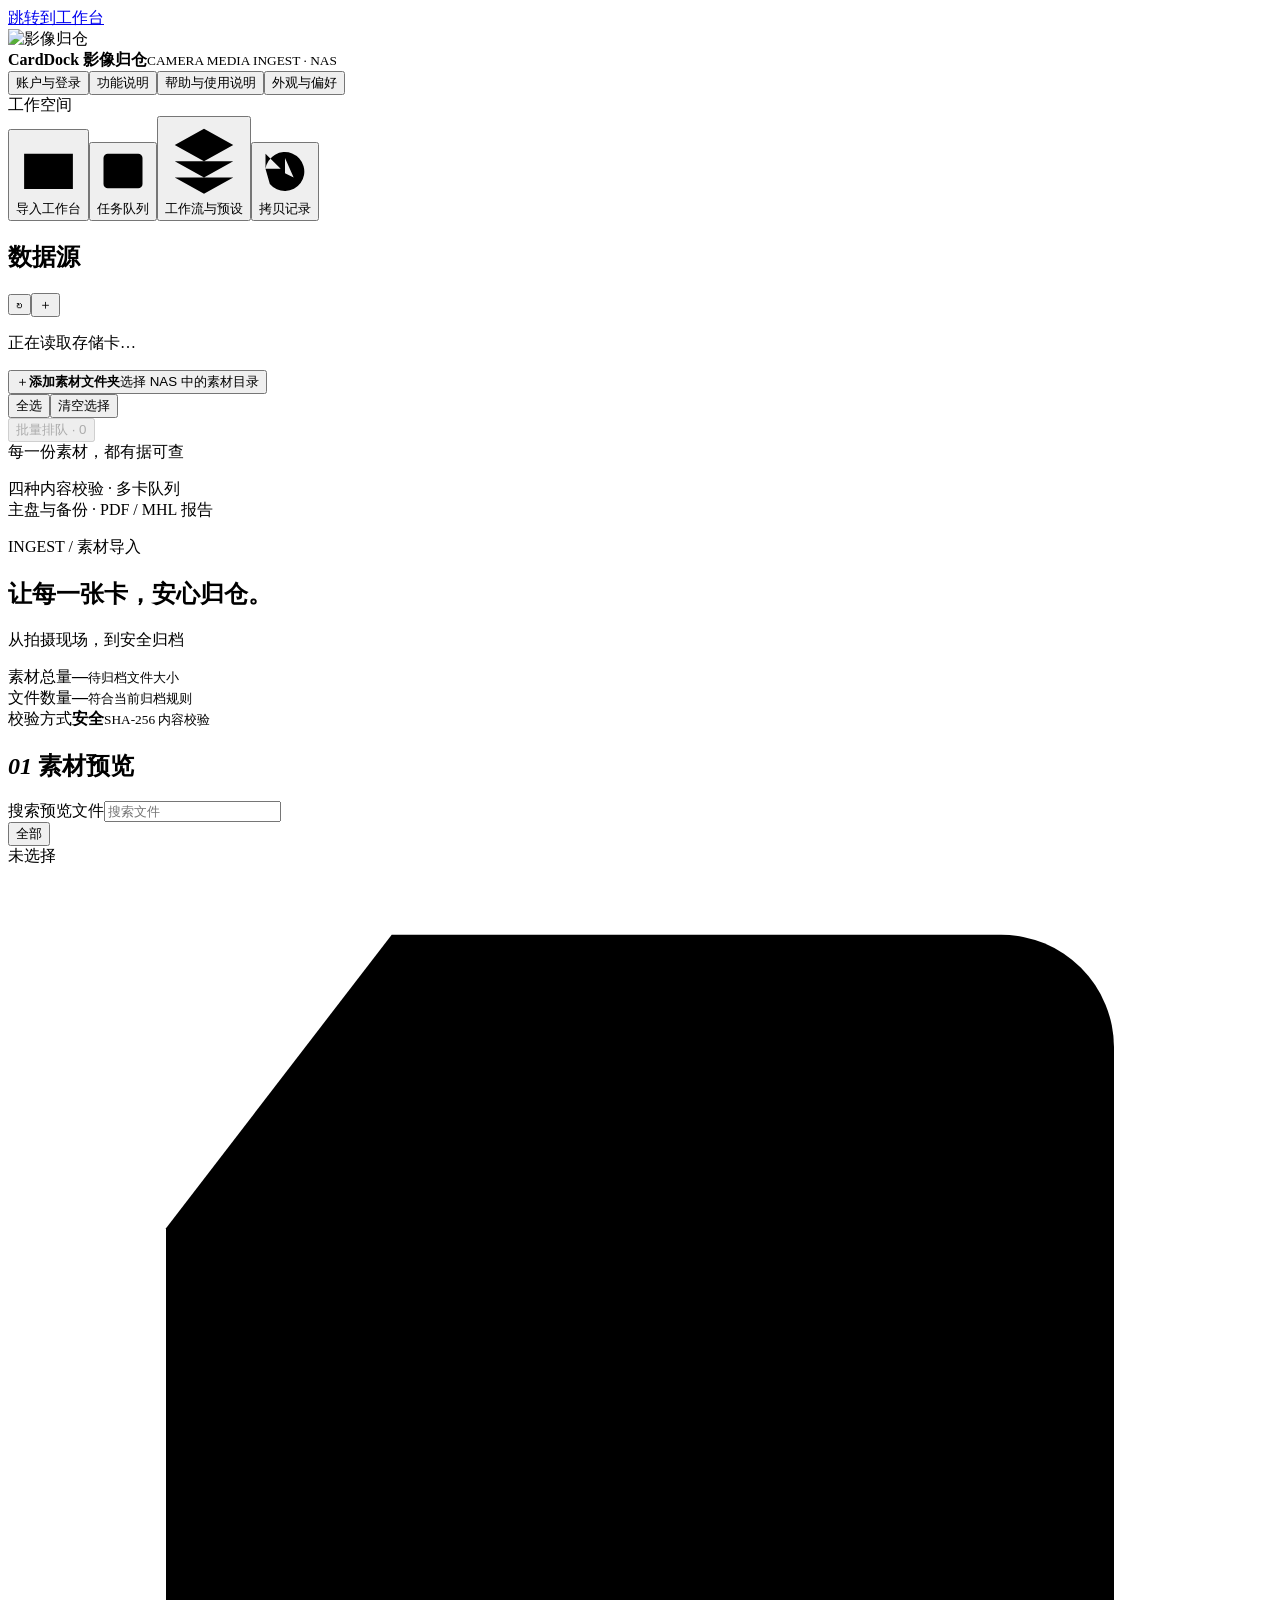
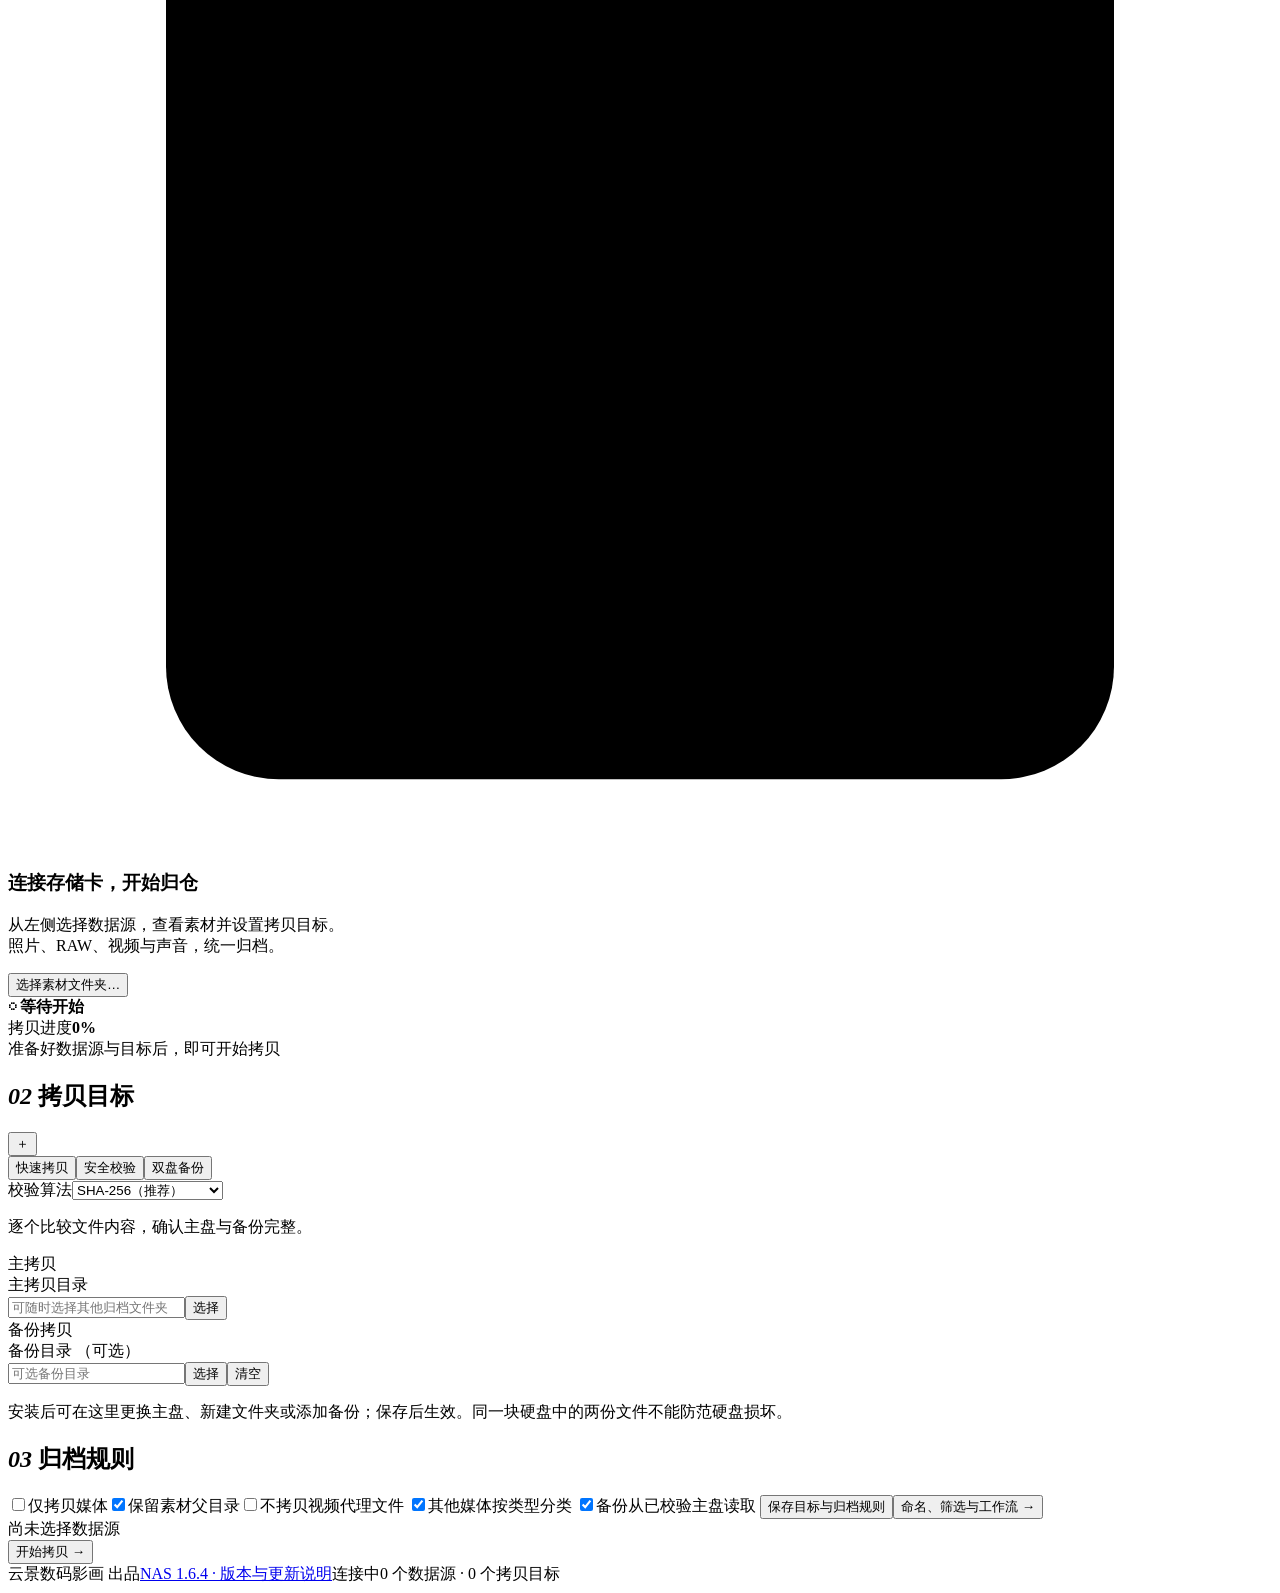
==== commit 7a795561: "NAS 1.6.4: cache card rechecks and offer safe removal" ====
--- a/app/static/index.html
+++ b/app/static/index.html
@@ -4,7 +4,7 @@
 <aside class="sidebar"><div class="eyebrow sidebar-caption">工作空间</div><nav class="workspace-nav" aria-label="工作空间"><button type="button" data-view="ingest" class="active" aria-current="page"><svg viewBox="0 0 24 24" aria-hidden="true"><path d="M12 3v12m-4-4 4 4 4-4M5 8H3v13h18V8h-2"/></svg><span>导入工作台</span></button><button type="button" data-view="queue"><svg viewBox="0 0 24 24" aria-hidden="true"><rect x="3" y="4" width="18" height="16" rx="2"/><path d="M7 8h1m3 0h6M7 12h1m3 0h6M7 16h1m3 0h6"/></svg><span>任务队列</span></button><button type="button" data-view="workflow"><svg viewBox="0 0 24 24" aria-hidden="true"><path d="m3 8 9-5 9 5-9 5-9-5Zm0 5 9 5 9-5M3 18l9 5 9-5"/></svg><span>工作流与预设</span></button><button type="button" data-view="history"><svg viewBox="0 0 24 24" aria-hidden="true"><path d="M3 11a9 9 0 1 1 2 7M3 4v7h7m2-5v7l4 2"/></svg><span>拷贝记录</span></button></nav><div class="sidebar-source"><div class="section-head"><h2>数据源</h2><button id="refresh" class="icon-button" title="刷新存储卡" aria-label="刷新存储卡">↻</button><button id="addSource" class="icon-button" title="添加素材文件夹" aria-label="添加素材文件夹">＋</button></div><p id="sourceStatus" class="hint" aria-live="polite">正在读取存储卡…</p><div class="source-scroll"><div id="devices" class="devices"></div><button id="addSourceTile" class="add-source"><span class="folder-mark">＋</span><b>添加素材文件夹</b><span>选择 NAS 中的素材目录</span></button></div><div class="batch-tools"><button id="selectAll">全选</button><button id="clearSelection">清空选择</button></div><button id="batchQueue" class="batch-button" disabled>批量排队 · 0</button></div><div class="assurance"><span>每一份素材，都有据可查</span><p>四种内容校验 · 多卡队列<br>主盘与备份 · PDF / MHL 报告</p></div></aside>
 <main id="workbench" tabindex="-1"><section id="ingestPanel" class="view-panel"><div class="hero"><span class="eyebrow">INGEST / 素材导入</span><h1>让每一张卡，安心归仓。</h1><p>从拍摄现场，到安全归档</p></div><div class="summary-strip"><div><span>素材总量</span><b id="summaryBytes">—</b><small>待归档文件大小</small></div><div><span>文件数量</span><b id="summaryCount">—</b><small>符合当前归档规则</small></div><div><span>校验方式</span><b id="summaryVerify">安全</b><small id="summaryVerifyHint">SHA-256 内容校验</small></div></div>
 <section class="preview-section"><div class="section-head"><h2><em>01</em> 素材预览</h2><label class="search-label"><span class="visually-hidden">搜索预览文件</span><input id="fileSearch" type="search" placeholder="搜索文件"></label></div><div class="filter-bar" id="fileFilters"><button data-category="" class="active">全部</button></div><div class="source-heading"><span class="badge" id="camera">未选择</span></div><div id="preview" class="preview"><div class="empty"><div class="sd-illustration"><svg viewBox="0 0 56 70" aria-hidden="true"><path d="M17 3h27a5 5 0 0 1 5 5v54a5 5 0 0 1-5 5H12a5 5 0 0 1-5-5V16L17 3Z"/><path d="M21 8v15m6-15v15m6-15v15m6-15v15"/></svg></div><h3>连接存储卡，开始归仓</h3><p>从左侧选择数据源，查看素材并设置拷贝目标。<br>照片、RAW、视频与声音，统一归档。</p><button id="emptyChooseSource" class="soft-button">选择素材文件夹…</button></div></div></section>
-<section class="live-progress" aria-label="当前任务进度"><div class="progress-top"><b id="liveStage">◌ 等待开始</b><span id="liveSpeed"></span><div id="liveControls" hidden><button id="livePause">暂停</button><button id="liveStop">停止</button></div></div><div class="progress-caption"><span id="liveLabel">拷贝进度</span><b id="livePercent">0%</b></div><div class="progress" role="progressbar" aria-label="当前阶段" aria-valuemin="0" aria-valuemax="100" aria-valuenow="0"><div id="liveBar"></div></div><div class="progress-bottom"><span id="liveFile">准备好数据源与目标后，即可开始拷贝</span><span id="liveCount"></span></div></section></section>
+<section class="live-progress" aria-label="当前任务进度"><div class="progress-top"><b id="liveStage">◌ 等待开始</b><span id="liveSpeed"></span><button id="liveEject" hidden>推出卡</button><div id="liveControls" hidden><button id="livePause">暂停</button><button id="liveStop">停止</button></div></div><div class="progress-caption"><span id="liveLabel">拷贝进度</span><b id="livePercent">0%</b></div><div class="progress" role="progressbar" aria-label="当前阶段" aria-valuemin="0" aria-valuemax="100" aria-valuenow="0"><div id="liveBar"></div></div><div class="progress-bottom"><span id="liveFile">准备好数据源与目标后，即可开始拷贝</span><span id="liveCount"></span></div></section></section>
 <section id="historyPanel" class="view-panel content-panel" hidden><div class="section-head"><div><span class="eyebrow">TASKS / 任务管理</span><h1 id="historyTitle">任务队列</h1></div><button id="runQueue">运行待执行队列</button></div><p class="hint">每项任务单独保留规则与校验结果。删除记录不会删除素材。</p><div id="jobs" class="jobs"><div class="empty">还没有导入任务</div></div></section>
 <section id="workflowPanel" class="view-panel content-panel" hidden><span class="eyebrow">WORKFLOW / 工作流与预设</span><h1>工作流与预设</h1><p class="hint">设置命名、筛选和设备信息；预设应用后保持自动导入关闭。</p><div class="source-options"><label>手动指定品牌<select id="brand"><option value="">自动识别</option><option>Sony</option><option>Canon</option><option>Nikon</option><option>Panasonic</option><option>ARRI</option><option>DJI</option><option>GoPro</option><option>Insta360</option><option>Apple</option><option>手动 / 其他</option></select></label><label>摄影机型号<input id="model" placeholder="自动识别不明确时填写"></label><p class="hint">手动指定信息会随任务保存；自动发现仅显示外接物理存储。</p></div><section class="workflow-card identity-card"><h2><em>02</em> 项目 · 机位 · 卡号</h2><label>项目名称<input id="project" maxlength="120" placeholder="例如：太行山秋色"></label><div class="input-row"><label>机位<input id="camera_name" maxlength="40" placeholder="例如：1 或 A"></label><label>卡号<input id="card" maxlength="40" placeholder="例如：01"></label></div><p class="hint">逐卡设置后加入队列，可为不同机位、不同卡片保留独立记录。</p></section>
 <section class="workflow-card naming-card" aria-labelledby="namingTitle"><h2 id="namingTitle"><em>03</em> 目录与文件命名</h2>
@@ -26,5 +26,5 @@
 
 
 
-<button id="saveTargets" class="soft-button">保存目标与归档规则</button><button data-view="workflow" class="text-button">命名、筛选与工作流 →</button></div></div><div class="start-area"><span id="selected">尚未选择数据源</span><div><button class="primary" id="start">开始拷贝 →</button></div></div></aside></div><footer><span>云景数码影画 出品</span><a href="/version" target="_blank" rel="noopener">NAS 1.6.3 · 版本与更新说明</a><span id="connection">连接中</span><span id="footerCounts">0 个数据源 · 0 个拷贝目标</span></footer>
+<button id="saveTargets" class="soft-button">保存目标与归档规则</button><button data-view="workflow" class="text-button">命名、筛选与工作流 →</button></div></div><div class="start-area"><span id="selected">尚未选择数据源</span><div><button class="primary" id="start">开始拷贝 →</button></div></div></aside></div><footer><span>云景数码影画 出品</span><a href="/version" target="_blank" rel="noopener">NAS 1.6.4 · 版本与更新说明</a><span id="connection">连接中</span><span id="footerCounts">0 个数据源 · 0 个拷贝目标</span></footer>
 <dialog id="initialSetup" aria-labelledby="setupTitle"><h2 id="setupTitle">先设置拷贝目录</h2><p class="hint">选择素材归档的位置，再按需要添加备份。以后可以在“数据拷贝目标设置”中更改。</p><label for="setupPrimary">拷贝主目录</label><div class="input-row"><input id="setupPrimary" readonly aria-describedby="setupError"><button id="setupChoosePrimary" type="button">选择目录</button></div><label for="setupBackups">备份拷贝目录 <span class="hint">（仅一个，留空则只拷贝主目录）</span></label><div class="input-row"><input id="setupBackups" readonly placeholder="可选备份目录" aria-describedby="setupError"><button id="setupChooseBackup" type="button">选择备份</button><button id="setupClearBackup" type="button">清空</button></div><p class="hint">默认目录可以直接使用。正式备份请放在独立磁盘或设备上。</p><p id="setupError" class="error" role="alert"></p><button id="setupSave" type="button" class="primary">保存并进入</button></dialog><dialog id="authDialog"><h2 id="authTitle">登录影像归仓</h2><p class="hint" id="authHint">请输入 Docker 项目中设置的登录密码：至少8位，最多256位，无需用户名。</p><label><span id="authLabel">登录密码</span><input type="password" id="authToken" autocomplete="current-password" aria-describedby="authHint authError"></label><p id="authError" class="error" role="alert" aria-live="polite"></p><button class="primary" id="authSubmit">登录</button><button id="authClose">取消</button></dialog><dialog id="browser"><div class="section-head"><h2 id="browserTitle">选择 NAS 目录</h2><button id="closeBrowser">关闭</button></div><p class="hint" id="browseHelp">这里只显示程序已开放的位置。先点击下方位置，再选择文件夹并点击“使用当前目录”。</p><input id="browsePath" placeholder="输入已开放位置内的路径，或点击下方位置"><div class="input-row"><button id="browseGo" disabled>前往路径</button><button id="browseUp">上一级</button><button id="browseRoot">所有存储区</button><button class="primary" id="browseUse">使用当前目录</button></div><div id="newFolderRow" class="input-row"><input id="newFolderName" placeholder="新文件夹名称"><button id="newFolder">新建文件夹</button></div><p id="browseError" class="error" role="status"></p><div id="directories"></div></dialog><script src="/notifications.js"></script><script src="/app.js"></script></body></html>
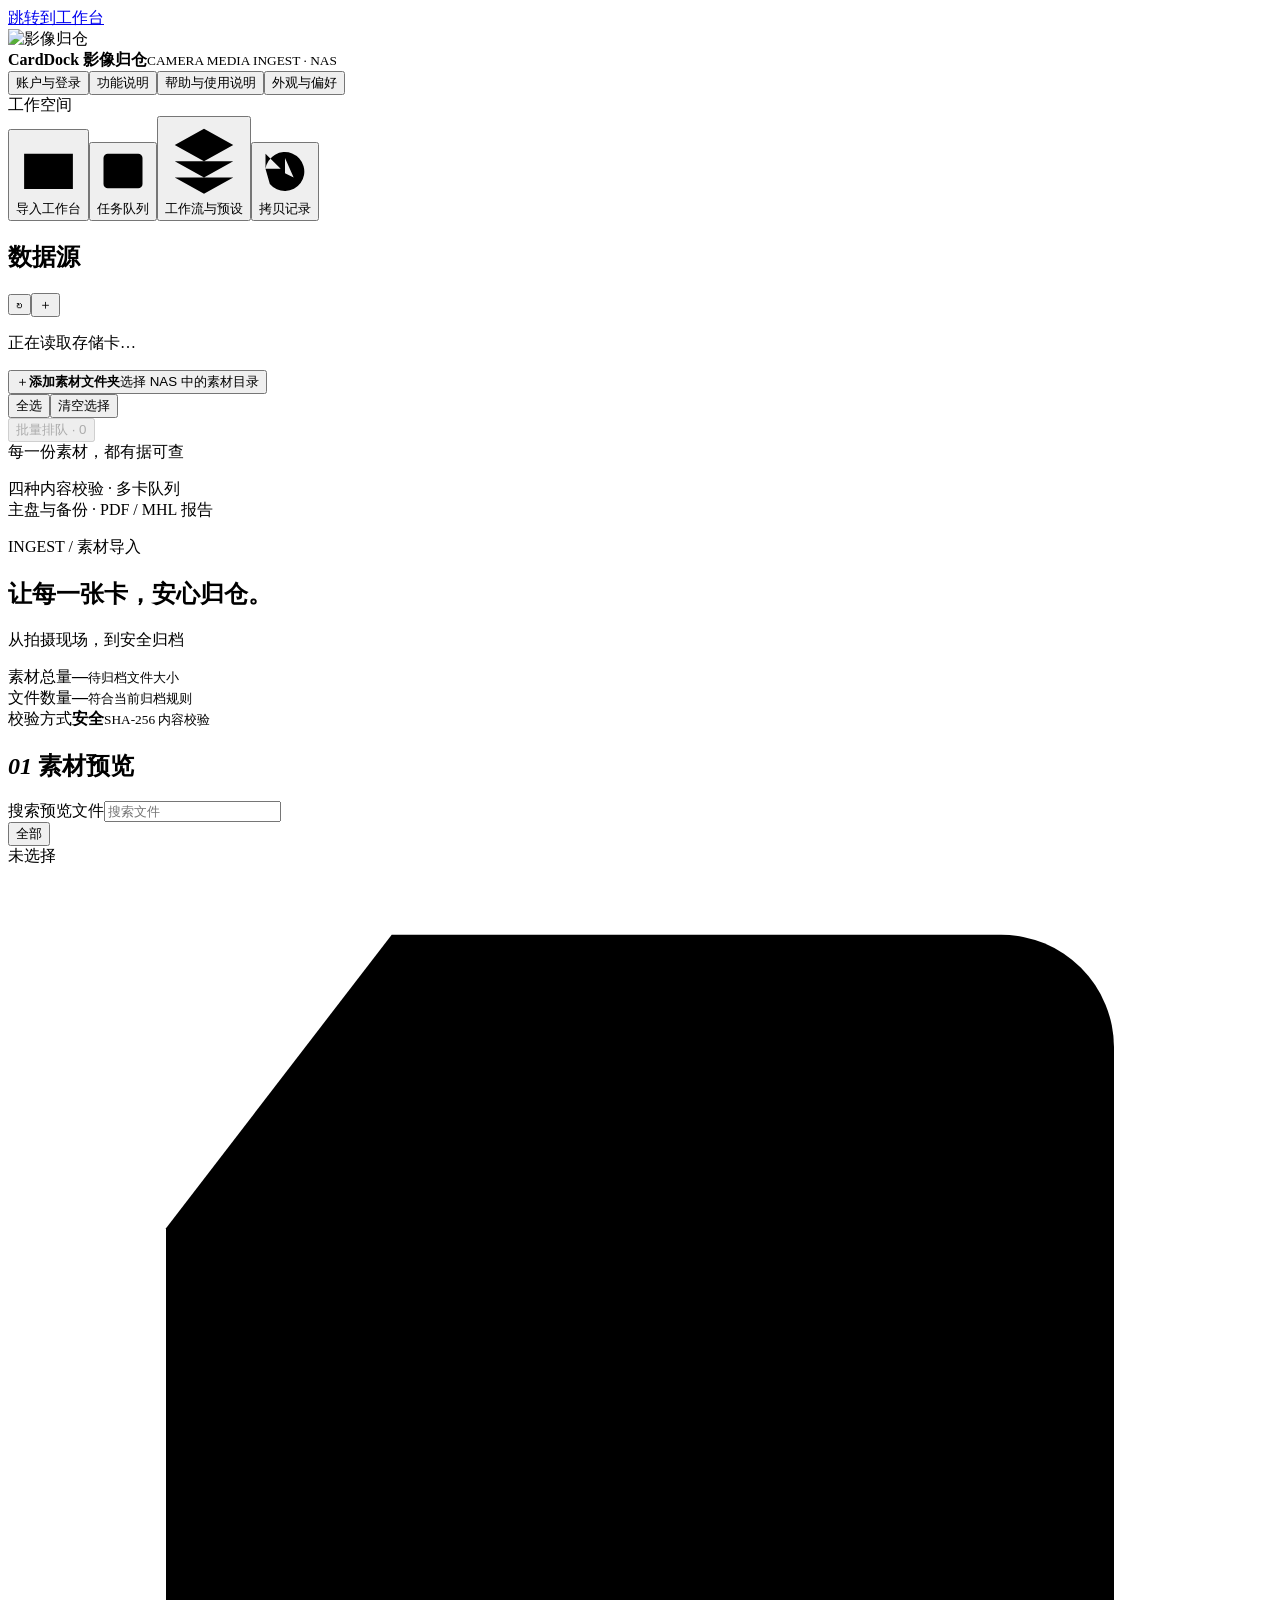
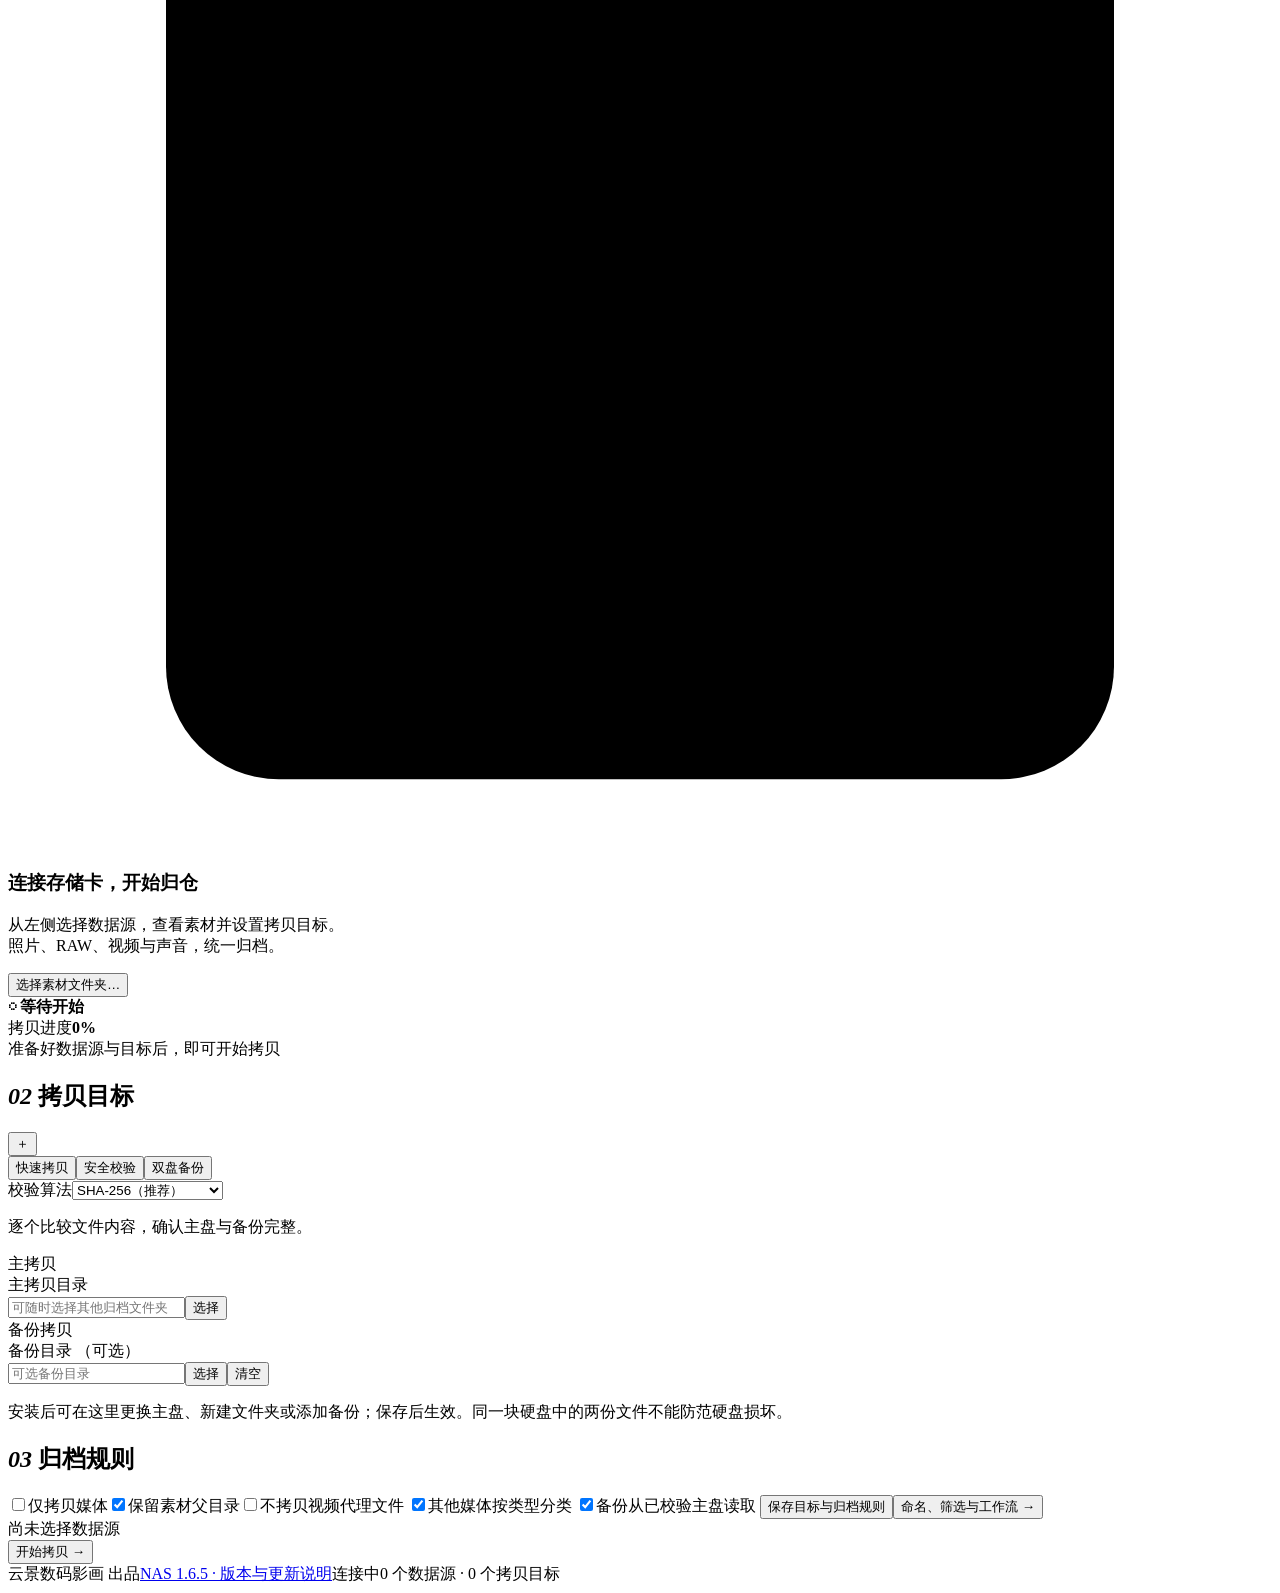
==== commit 8679c9b1: "NAS 1.6.5: refresh light and darkroom interface" ====
--- a/app/static/index.html
+++ b/app/static/index.html
@@ -26,5 +26,5 @@
 
 
 
-<button id="saveTargets" class="soft-button">保存目标与归档规则</button><button data-view="workflow" class="text-button">命名、筛选与工作流 →</button></div></div><div class="start-area"><span id="selected">尚未选择数据源</span><div><button class="primary" id="start">开始拷贝 →</button></div></div></aside></div><footer><span>云景数码影画 出品</span><a href="/version" target="_blank" rel="noopener">NAS 1.6.4 · 版本与更新说明</a><span id="connection">连接中</span><span id="footerCounts">0 个数据源 · 0 个拷贝目标</span></footer>
+<button id="saveTargets" class="soft-button">保存目标与归档规则</button><button data-view="workflow" class="text-button">命名、筛选与工作流 →</button></div></div><div class="start-area"><span id="selected">尚未选择数据源</span><div><button class="primary" id="start">开始拷贝 →</button></div></div></aside></div><footer><span>云景数码影画 出品</span><a href="/version" target="_blank" rel="noopener">NAS 1.6.5 · 版本与更新说明</a><span id="connection">连接中</span><span id="footerCounts">0 个数据源 · 0 个拷贝目标</span></footer>
 <dialog id="initialSetup" aria-labelledby="setupTitle"><h2 id="setupTitle">先设置拷贝目录</h2><p class="hint">选择素材归档的位置，再按需要添加备份。以后可以在“数据拷贝目标设置”中更改。</p><label for="setupPrimary">拷贝主目录</label><div class="input-row"><input id="setupPrimary" readonly aria-describedby="setupError"><button id="setupChoosePrimary" type="button">选择目录</button></div><label for="setupBackups">备份拷贝目录 <span class="hint">（仅一个，留空则只拷贝主目录）</span></label><div class="input-row"><input id="setupBackups" readonly placeholder="可选备份目录" aria-describedby="setupError"><button id="setupChooseBackup" type="button">选择备份</button><button id="setupClearBackup" type="button">清空</button></div><p class="hint">默认目录可以直接使用。正式备份请放在独立磁盘或设备上。</p><p id="setupError" class="error" role="alert"></p><button id="setupSave" type="button" class="primary">保存并进入</button></dialog><dialog id="authDialog"><h2 id="authTitle">登录影像归仓</h2><p class="hint" id="authHint">请输入 Docker 项目中设置的登录密码：至少8位，最多256位，无需用户名。</p><label><span id="authLabel">登录密码</span><input type="password" id="authToken" autocomplete="current-password" aria-describedby="authHint authError"></label><p id="authError" class="error" role="alert" aria-live="polite"></p><button class="primary" id="authSubmit">登录</button><button id="authClose">取消</button></dialog><dialog id="browser"><div class="section-head"><h2 id="browserTitle">选择 NAS 目录</h2><button id="closeBrowser">关闭</button></div><p class="hint" id="browseHelp">这里只显示程序已开放的位置。先点击下方位置，再选择文件夹并点击“使用当前目录”。</p><input id="browsePath" placeholder="输入已开放位置内的路径，或点击下方位置"><div class="input-row"><button id="browseGo" disabled>前往路径</button><button id="browseUp">上一级</button><button id="browseRoot">所有存储区</button><button class="primary" id="browseUse">使用当前目录</button></div><div id="newFolderRow" class="input-row"><input id="newFolderName" placeholder="新文件夹名称"><button id="newFolder">新建文件夹</button></div><p id="browseError" class="error" role="status"></p><div id="directories"></div></dialog><script src="/notifications.js"></script><script src="/app.js"></script></body></html>
